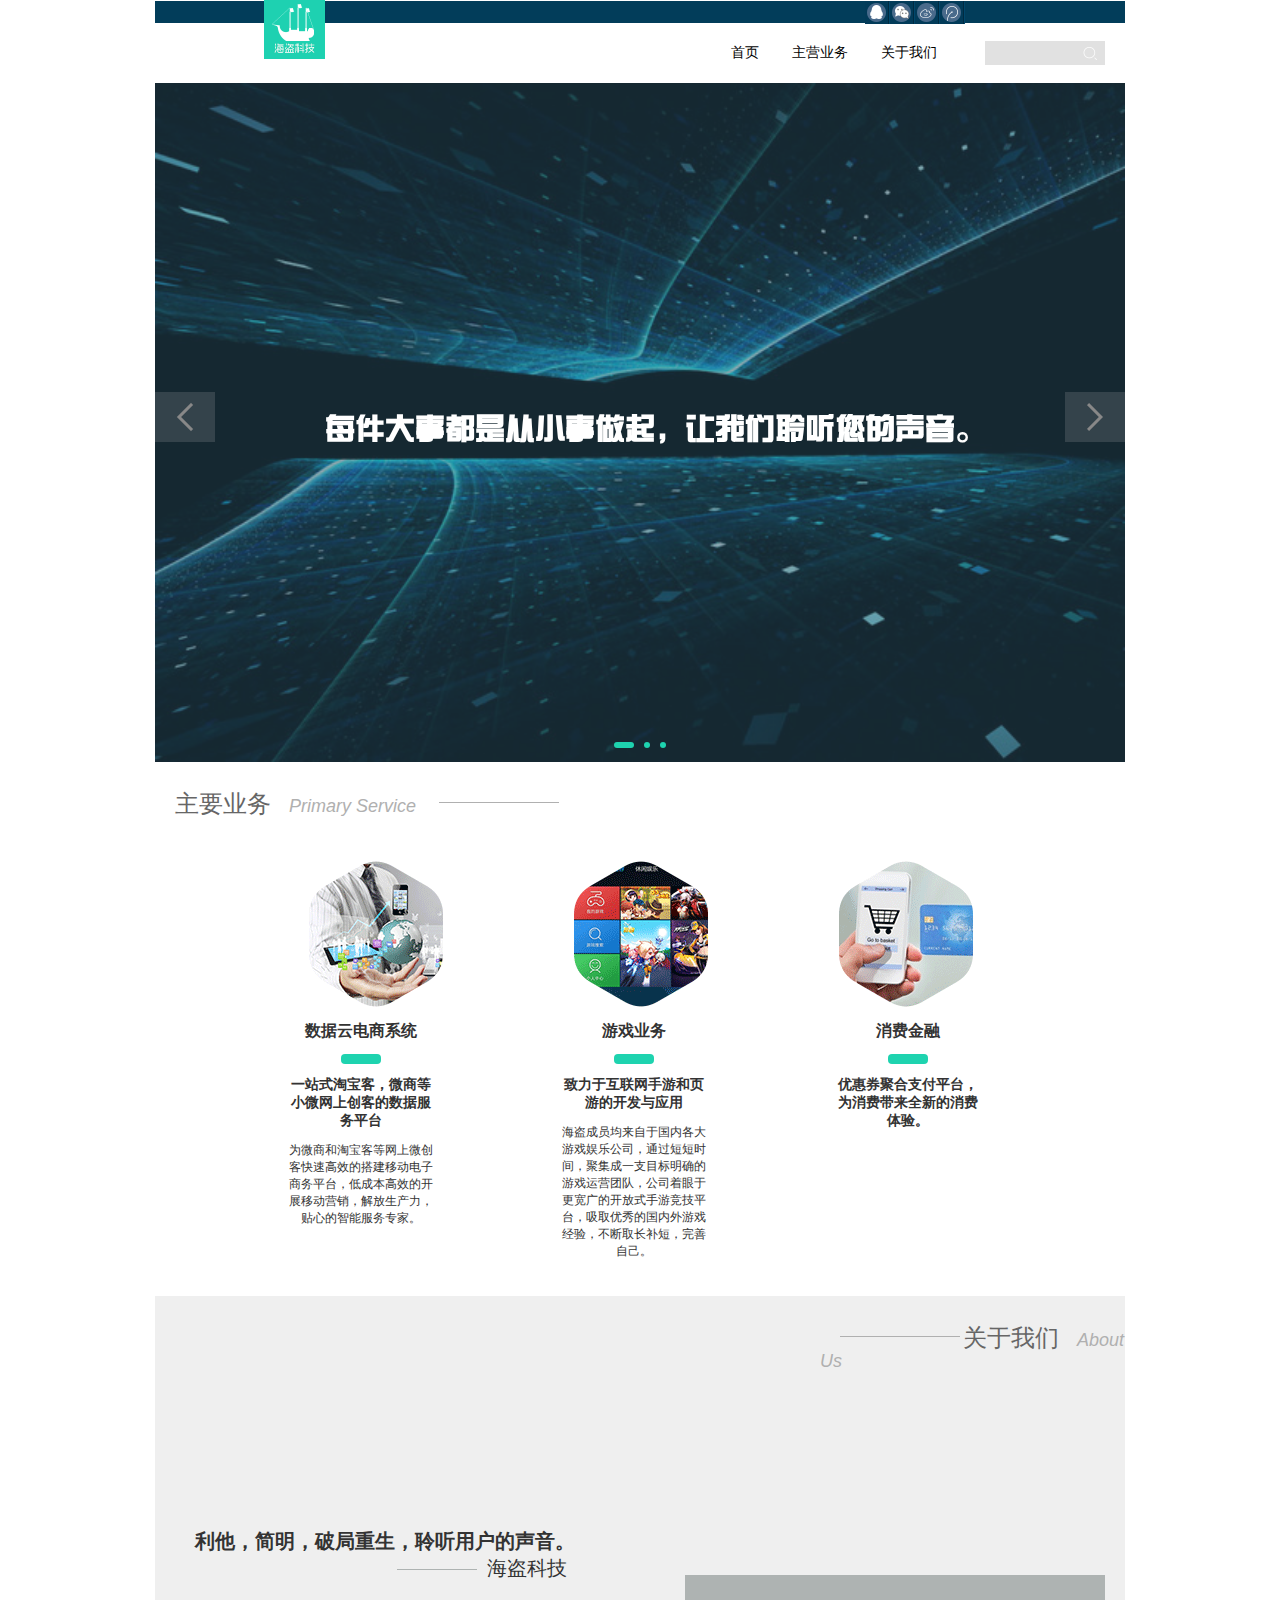
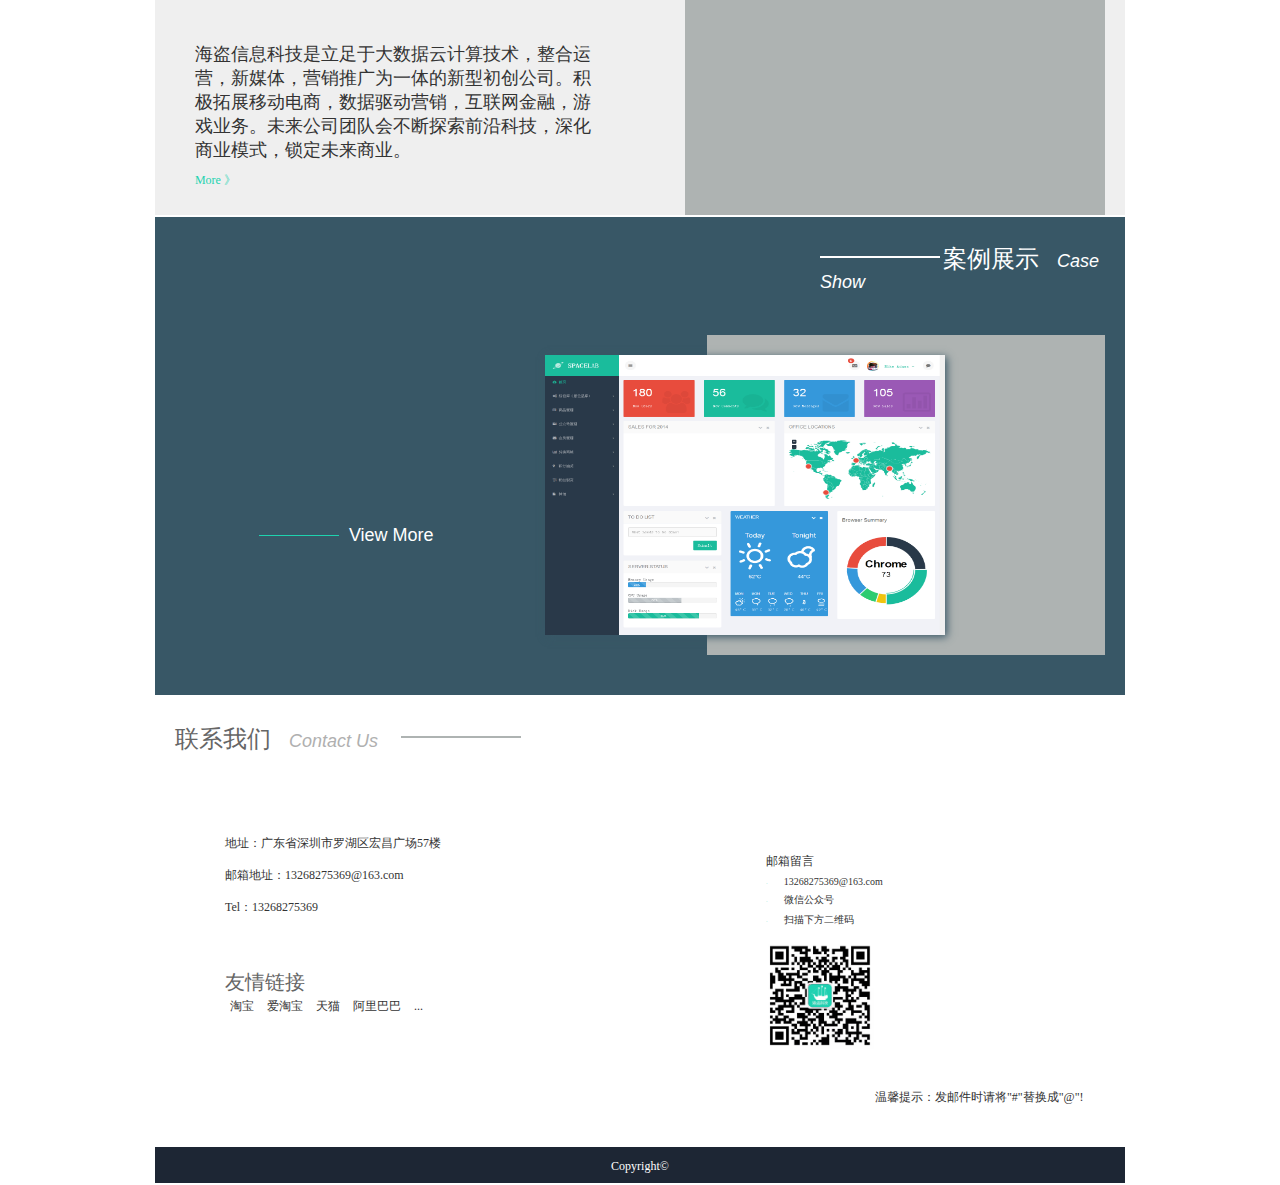
==== index.html @ 8fbb80f1 "dev" ====
<!DOCTYPE html>
<html>
	<head>
		<meta charset="UTF-8">
		<title>海盗科技</title>
		<meta http-equiv="Pragma" content="no-cache" />
		<meta http-equiv="Cache-Control" content="no-cache">
        <meta http-equiv="Expires" content="0">
		<meta name="Description" content=""/>
		<meta name="Keywords" content=""/>
		<meta name="viewport" content="width=device-width,initial-scale=1,minimum-scale=1,maximum-scale=1,user-scalable=no" />
		<meta http-equiv="X-UA-Compatible" content="IE=Edge,chrome=1">
	    <link rel="stylesheet" type="text/css" href="css/global.css"/>
	    <link rel="stylesheet" type="text/css" href="css/swiper-3.3.1.min.css"/>
	    <link rel="stylesheet" type="text/css" href="css/style.css"/>
	    <link rel="shortcut icon" type="text/css" href="img/images/LOGo.png"/>
	</head>
	<body>
	<!--头部设置开始(header start)-->
		<header class="header">
			<a href="index.html"><div class="logo"></div></a>
			<ul class="popularize">
				<li class="qq">
					<div class="erWeiMa"></div>
				</li>
				<li class="weiXin">
					<div class="erWeiMa"></div>
				</li>
				<li class="weiBo">
					<div class="erWeiMa"></div>
				</li>
				<li class="tenXunWeiBo">
					<div class="erWeiMa"></div>
				</li>
			</ul>
		</header>
	<!--头部设置结束(header end)-->
	<!--导航条开始(nav start)-->
		<nav class="nav">
			<p class="nav_p">
				<a href="javascript:">首页</a>
				<a href="showBusiness.html">主营业务</a>
				<a href="javascript:">关于我们 </a>
			</p>
			<span class="search">
					<input type="text" id="baidu"/>
					<button id="search_btn"></button>
			</span>
		</nav>
	<!--导航条结束(nav end)-->
	<!--分割线开始(topLine start)-->
		<div class="topLine"></div>
	<!--分割线结束(topLine end)-->
	<!--广告轮播部分开始(banner start)-->
		<div class="banner">
    <!-- 引用swiper插件实现轮播图-->
		<div class="swiper-container">
	        <div class="swiper-wrapper">
		        <div class="swiper-slide"><a href="index1.html"><img src="img/images/slider1.jpg"/></a></div>
		        <div class="swiper-slide"><a href="index1.html"><img src="img/images/slider2.jpg"/></a></div>
		        <div class="swiper-slide"><a href="index1.html"><img src="img/images/slider3.jpg"/></a></div>
		    </div>
		    <!-- 如果需要分页器 -->
		    <div class="swiper-pagination"></div>
		    <!-- 如果需要导航按钮 -->
		    <div class="swiper-button-prev"></div>
		    <div class="swiper-button-next"></div>
		    <div class="zheGaiCen"></div>
		<div class="zheGaiCen-1">
		    <div class="swiper-container">
		    <div class="swiper-wrapper">
		        <div class="swiper-slide"><h1 class="slogan">每件大事都是从小事做起，让我们聆听您的声音。</h1></div>
		        <div class="swiper-slide"></div>
		        <div class="swiper-slide"></div>
		   </div>
		   </div>
		 </div>
		</div>
		</div>
	<!--广告轮播部分结束(banner end)-->
	<!--主要业务开始(primaryService start)-->
		<div class="primaryService">
			<div class="title">
				<span class="title-han">主要业务</span>
				<span class="title-eng">Primary Service</span>
				<span class="title-line"></span>
			</div>
		<div class="serviceImg">
			<a href="#"></a>
			<a href="#"></a>
			<a href="#"></a>
		</div>
		<div class="service clear">
			<ul class="serviceList">
				<li class="service-h1">数据云电商系统</li>
				<li class="service-kuai"></li>
				<li class="service-title">一站式淘宝客，微商等小微网上创客的数据服务平台</li>
				<li class="service-content">为微商和淘宝客等网上微创客快速高效的搭建移动电子商务平台，低成本高效的开展移动营销，解放生产力，贴心的智能服务专家。</li>
			</ul>
			<ul class="serviceList">
				<li class="service-h1">游戏业务</li>
				<li class="service-kuai"></li>
				<li class="service-title">致力于互联网手游和页游的开发与应用</li>
				<li class="service-content">海盗成员均来自于国内各大游戏娱乐公司，通过短短时间，聚集成一支目标明确的游戏运营团队，公司着眼于更宽广的开放式手游竞技平台，吸取优秀的国内外游戏经验，不断取长补短，完善自己。</li>
			</ul>
			<ul class="serviceList">
				<li class="service-h1">消费金融</li>
				<li class="service-kuai"></li>
				<li class="service-title">优惠券聚合支付平台，为消费带来全新的消费体验。</li>
				<li class="service-content"></li>
			</ul>
		</div>
		</div>
	<!--主要业务结束(primaryService end)-->
	<!--关于我们开始(aboutUs start)-->
		<div class="aboutUs">
			<div class="title-2">
				<span class="title-line"></span>
				<span class="title-han">关于我们</span>
				<span class="title-eng">About Us</span>
			</div>
			<div class="article">
			<h2 class="h2-title">
				利他，简明，破局重生，聆听用户的声音。<br/>
				<span class="span-line"></span><span class="span-name">海盗科技</span>
			</h2>
			<P class="article-Content">海盗信息科技是立足于大数据云计算技术，整合运营，新媒体，营销推广为一体的新型初创公司。积极拓展移动电商，数据驱动营销，互联网金融，游戏业务。未来公司团队会不断探索前沿科技，深化商业模式，锁定未来商业。</P>
			<label><input class="more" type="checkbox">More 》</label>
		    </div>
		    <div class="we"></div>
		</div>
	<!--关于业务结束(aboutUs end)-->
	<!--案例展示开始(caseShow start)-->
		<div class="caseShow">
			<div class="title-2">
				<span class="title-line"></span>
				<span class="title-han">案例展示</span>
				<span class="title-eng">Case Show</span>
			</div>
			<div class="viewMore">
				<span class="span-line"></span><span class="span-name">View More</span>
			</div>
			<div class="caseSwiper">
				<div class="caseSlider"></div>
			</div>
		</div>
	<!--案例展示结束(caseShow end)-->
	<!--关注我们开始(contactUs start)-->
		<div class="contactUs">
			<div class="title">
				<span class="title-han">联系我们</span>
				<span class="title-eng">Contact Us</span>
				<span class="title-line"></span>
			</div>
			<div class="weInformation">
				<p>地址：广东省深圳市罗湖区宏昌广场57楼</p>
				<p>邮箱地址：13268275369@163.com</p>
				<p>Tel：13268275369</p>
			</div>
	<div class="friendUrl">
	   <p>友情链接</p>
       <a href="https://www.taobao.com"><span>淘宝</span></a>
       <a href="http://ai.taobao.com"><span>爱淘宝</span></a>
       <a href="https://www.tmall.com/"><span>天猫</span></a>
       <a href="https://www.1688.com"><span>阿里巴巴</span></a>
       <span>...</span>   
    </div>
			<div class="email">
				<ul>邮箱留言
					<li><span>·</span>13268275369@163.com</li>
					<li><span>·</span>微信公众号</li>
					<li><span>·</span>扫描下方二维码</li>
				</ul>
				<div class="erWeiMa"></div>
			</div>
			<p class="tiShi">
				温馨提示：发邮件时请将"#"替换成"@"!
			</p>
		</div>
	<!--关注我们结束(contactUs end)-->
	<!--尾部开始(footer start)-->
		<footer class="footer">Copyright&copy;</footer>
	<!--尾部结束(footer end)-->
	</body>
<script type="text/javascript" src="js/jquery-3.0.0.min.js"></script>
<script type="text/javascript" src="js/swiper-3.3.1.min.js"></script>
<script type="text/javascript" src="js/index.min.js"></script>
</html>
---- css/global.css ----
﻿@charset "utf-8";
/*css重置*/
body {color:#333; background:#FFF; font-family: Verdana, Arial, sans-serif; font-size: 12px; }
body, ul, ol, li, p, h1, h2, h3, h4, h5, h6, form, fieldset, table, td, img, div, tr {margin:0 auto; padding:0;}
input, select {font-size:12px; vertical-align:middle;}
textarea, input {word-wrap:break-word; word-break:break-all; padding:0px;}
li {list-style-type:none;}
img {border:0 none;}
a {color:#000; text-decoration:none;}
a:hover {color:#628828;}
a {outline:none; star:expression_r(this.onFocus=this.blur());}
h1 { font-size:24px; }
h2 { font-size:20px; }
h3 { font-size:18px; }
h4 { font-size:16px; }
h5 { font-size:14px; }
h6 { font-size:12px; }
.absolute { position:absolute; }
.relative { position:relative; }
.o-hidden { overflow:hidden; }
.hidden { display:none; }
.block { display:block; }
.clear:after{ clear:both; height:0px; width:100%; font-size:1px; line-height:0px; visibility:hidden; overflow:hidden; }
body{font-size: 12px;font-family: "微软雅黑";}
---- css/style.css ----
@font-face {
  font-family: "方正综艺简体";
  src:url("../fonts/方正综艺简体.ttf");
  src:url("../fonts/方正综艺简体.ttf") format("truetype");
  font-weight: normal;
  font-style: normal;
}
body{
		background:#FFFFFF;
		-webkit-font-smoothing: antialiased;
	}
div,footer,header,nav{
	box-sizing: border-box;
	-webkit-font-smoothing: antialiased;
}
/*网页主要部分宽度设置*/
.topLine,.header,.nav,.banner,.primaryService,.aboutUs,.caseShow,.contactUs,.footer{
		width:75.95%;
	  margin: 0 auto;
	  -webkit-font-smoothing: antialiased;
	  border: 1px solid #FFFFFF;
 }
/*头部部分css样式*/
	.header{
		height: 1.5rem;
		background:#023D5A;
		background-position:83% 0;
		-ms-background-position-x:83%;
	}
	.popularize{
		width:100px ;
		display: -webkit-box;      /* OLD - iOS 6-, Safari 3.1-6 */
	  display: -moz-box;         /* OLD - Firefox 19- (buggy but mostly works) */
	  display: -ms-flexbox;      /* TWEENER - IE 10 */
	  display: -webkit-flex;     /* NEW - Chrome */
	  display: flex;
	  height:1.5rem ;
	  margin-right:10rem; 
	}
	.popularize>li{
		display: inline-block;
		-webkit-box-flex: 1;      /* OLD - iOS 6-, Safari 3.1-6 */
	  -moz-box-flex: 1;         /* OLD - Firefox 19- */
	  width: 20%;               /* For old syntax, otherwise collapses. */
	  -webkit-flex: 1;          /* Chrome */
	  -ms-flex: 1;              /* IE 10 */
	  flex: 1;
	  height:1.5rem ; 
	}
	.qq{
		background:url(../img/images/share.gif) no-repeat -2px ;
	}
	.weiXin{background:url(../img/images/share.gif) no-repeat -27px ;}
	.weiBo{background:url(../img/images/share.gif) no-repeat -52px ;}
	.tenXunWeiBo{background:url(../img/images/share.gif) no-repeat -77px;}
	.popularize>li>.erWeiMa{
		position: absolute;
		top:3.5rem;
		z-index: 100;
		opacity: 0;
		width: 0rem;
		height: 0rem;
		transition: all 1s ease-in-out; 
		-moz-transition: all 1s ease-in-out;
		-ms-transition: all 1s ease-in-out;
		-webkit-transition: all 1s ease-in-out;
	}
	.popularize>li:hover>.erWeiMa{
		width: 5.75rem;
    height: 5.75rem;
    opacity: 1;
	}
	
/*logo位置*/
    .logo{
    	position: absolute;
    	left: 20.60%;
    	top: 0rem;
    	width: 3.8125rem;
    	height: 3.6875rem;
    	background:url(../img/images/logo.gif) no-repeat center #1ED3AF;
    	z-index: 10000;
    }
/*导航条设置*/
	.nav{
    	height: 3.5rem;
    	background: #ffffff;
    	position: relative;
        }
    .nav>.nav_p{
    	display: inline-block;
    	width: 15.625rem;
    	position: absolute;
    	right:14.90%;
    }
    .nav>.nav_p>a{
        font-size: 0.875rem;
        line-height: 3.5rem;
    }
    .nav>.nav_p>a:nth-of-type(2){
    	margin: 0 1.875rem;
    }
    .nav .search{
        	position: absolute;
        	right: 1.25rem;
        	bottom: 0.875rem;
        }
    #baidu{
    	width: 7.5rem;
    	height: 1.5rem;
    	background: url(../img/images/search.gif) no-repeat center;
    	text-indent: 1em;
    	border: none;
    	outline: none;
    }
    #search_btn{
    	width:1.5rem;
    	height: 1.5rem;
    	position: absolute;
    	right: 0rem;
    	bottom: 0.0rem;
    	background: url(../img/images/search.gif) no-repeat right;
    	border: none;
    	outline: none;
    }
/*导航条设置结束*/
    .topLine{
    	height: 1px;
    	background: #707070;
    }
/*banner广告开始*/
    .banner{
    	height: 42.4375rem;
    	position: relative;
    }
	/*引用轮播插件swiper*/
	.swiper-container{
		height: 42.4375rem;
	}
	.swiper-button-prev,.swiper-button-next{
		top: 20.7rem;
		width: 3.75rem;
		height: 3.125rem;
	}
	.swiper-button-prev{
		left: 0rem;
		background: url(../img/images/swiper.png) no-repeat;
		background-position:left top ;
	}
	.swiper-button-prev:hover{
		background-position:left bottom 
	}
	.swiper-button-next{
		right: 0rem;
		background: url(../img/images/swiper.png) no-repeat;
		background-position:right top ;
	}
	.swiper-button-next:hover{
		background-position:right bottom ;
	}
	.swiper-pagination-bullet{
		background:#1ED3AF;
		border-radius: 0.3125rem;
		width: 0.375rem;
		height: 0.375rem;
		opacity: 1; 
	}
	.swiper-pagination-bullet-active{
		width: 1.25rem;
		transition: all .3s ease-in-out;
		-moz-transition: all .3s ease-in-out;
		-webkit-transition: all .3s ease-in-out;
		-ms-transition:all .3s ease-in-out;
	}
	.swiper-slide{
		width: 100%;
		height:42.4375rem;
	}
	.swiper-slide>a>img{
		width: 100%;
		height: 42.4375rem;
	}
	.zheGaiCen{
		width: 100%;
		height: 42.4375rem;
		background: #2a4f62;
		position: absolute;
		top: 0rem;
		z-index:1;
		opacity: 0.5;
	}
	.zheGaiCen-1{
		width: 100%;
		height: 0rem;
		background: #2a4f62;
		position: absolute;
		top: 1px;
		z-index:2;
		
	}
/*swiper插件轮播结束*/
 .slogan{
    	font-family: "方正综艺简体";
    	font-size: 1.875rem;
    	position: absolute;
    	color: #FFFFFF;
    	top:20.5rem;
    	left: 17.5%;
    	width: 44.25rem;
    	z-index: 10;
    }
/*主要业务开始(primaryService start)*/
    .primaryService{
    	height: 33.375rem;
    	background: #FFFFFF;
    }
    .title{
    	margin: 1.875rem 0 0 1.25rem;
    	height:1.5rem ;
    }
    .title-2{
        margin: 1.875rem 0 0 41.5625rem;
    	height:1.5rem ;
    }
    .title-han{
    	font-size: 1.5rem;
    	color: #666666;
    	line-height: 1.5rem;
    }
    .title-eng{
    	font-size: 1.125rem;
    	font-family: "Arial";
    	font-style: italic;
    	color: #b0b0b0;
    	margin: 0 1.25rem 0 0.9375rem;
    }
    .title-line{
    	display: inline-block;
    	height: 1px;
    	width: 120px;
    	background: #B0B0B0;
    	margin: 0 0 0.55rem 0;
    }
    .serviceImg{
    	margin: 2.8125rem auto 0 auto;
    	width: 41.8125rem;
    	height: 9.25rem;
    	background:url(../img/images/primaryService.png) no-repeat center ;
    	display: flex;
    }
    .serviceImg>a{
    	flex: 1;
    }
    .service{
    	width: 73.24%;
    	margin: 0 auto;
    }
    .serviceList{
    	width: 21.48%;
    	float: left;
    }
    .serviceList:nth-of-type(2),.serviceList:nth-of-type(3){
    	margin-left: 17%;
    }
    .serviceList li{
    	text-align: center;
    	font-family: "微软雅黑";
    	margin: 0.75rem auto;
    }
    .service-h1{
    	font-size:1.0rem;
    	font-weight: bolder;
    }
    .service-kuai{
        width: 2.5rem;
        height: 0.625rem;
        background:#1ED3AF;
        border-radius: 0.25rem;
    }
    .service-title{
    	font-size:0.875rem; 
    	font-weight: bolder;
    }
/*关于我们开始(aboutUs start)*/
    .aboutUs{
        height: 32.5625rem;
        position: relative;
        background: #efefef;
    }
    .aboutUs .title-2>.title-line{
    	 margin-left: 20px;
    }
    .article{
        width: 41.70%;
        margin: 11.125rem 0 0 2.5rem;
    }
    .span-line{
        display: inline-block;
        width: 5.0rem;
        height: 0.0625rem;
        background: #aeb3b2;
        margin: 0 0.625rem 0.325rem 50%;
    }
    .span-name{
        font-weight: 100; 
    }
    .more{
        display: none;
    }
    label{
        color:#1ED3AF;
    }
    .article-Content{
        font-size: 1.125rem;
        margin:3.75rem 0 0.625rem 0;
    }
    .we{
        width: 26.25rem;
        height: 15.0rem;
        position: absolute;
        bottom: 0rem;
        right: 1.25rem;
        background: #aeb3b2;
    }
/*案例展示开始(caseShow start)*/
    .caseShow{
        height: 30.0rem;
        position: relative;
        background: #385766;
    }
    .caseShow .title-2>.title-line{
    	background: #FFFFFF;
    	display: inline-block;
    	height: 2px;
    }
    .caseShow .title-2>.title-han,.caseShow .title-2>.title-eng{
    	color: #FFFFFF;
    }
    .viewMore{
        margin: 15.87rem 0 0 6.5rem;
        width: 12.5rem;
    }
    .viewMore .span-line{
        display: inline-block;
        width: 5.0rem;
        height: 0.0625rem;
        background: #1ed3af;
        margin: 0 0.625rem 0.325rem 0;
    }
    .viewMore .span-name{
        color: #ffffff;
        font-family: "Arial"; 
        font-size: 1.125rem;
    }
    .caseSwiper{
        width: 41.02%;
        height: 20rem;
        position: absolute;
        bottom: 2.5rem;
        right: 1.25rem;
        background: #AEB3B2;
    }
    .caseSlider{
    	position: absolute;
      width:25.0rem;
      height: 17.5rem;
      top:1.25rem ;
      right:10.0rem;
      background: url(../img/images/caseSlider.png) no-repeat center;
      background-size:100% 100%;
      box-shadow: 0.125rem 0.125rem 0.5rem #385766;
      -webkit-box-shadow:  0.125rem 0.125rem 0.5rem #385766;
    }
    .contactUs{
        height: 28.125rem;
        position: relative;
        background:#ffffff;
    }
    .contactUs .title>.title-line{
    	display: inline-block;
    	height: 2px;
    	background: #AEB3B2;
    }
    .weInformation{
    	width:14.125rem ;
    	height: 5.125rem;
    	font-family: "微软雅黑"，"Arial";
    	margin:5.25rem 0 0 4.375rem;
    }
    .weInformation p{
    	margin-top: 0.9375rem;
    }
    .friendUrl{
        width:14.125rem ;
        margin:3.25rem 0 0 4.375rem;
        font-family: "微软雅黑";
        color: #333;
    }
    .friendUrl>p{
       font-family: "微软雅黑";
       font-size: 1.25rem;
       font-weight:500;
       color: #666666;
    }
    .friendUrl a{
    	color: #333333;
    }
    .friendUrl a:hover{
        color: #496b8a;
    }
    .friendUrl span{
        display: inline-block;
        padding: 0.125rem 0.3125rem;
        
    }
    .friendUrl span:hover{
        cursor: pointer;
    }
    .email{
    	position: absolute;
    	width: 8.1875rem;
    	height: 9.0625rem;
    	right: 14.25rem;
    	bottom: 9.1875rem;
    }
    .email li{
    	font-size: 0.625rem;
    	margin-top: 0.375rem;
    }
    .email li span{
    	color: #1ED3AF;
    	font-size: 5px;
    	margin-right: 1rem;
    }
    .erWeiMa{
    	width: 6.75rem;
    	height: 6.75rem;
    	margin: 0.875rem 0 0 0 ;
    	background: url(../img/images/erweima.png) no-repeat center;
    	background-size: 100% 100%;
    }
    .tiShi{
    	margin:4.5rem 0 1.125rem 45.00rem;
    }
     
    .footer{
    	height:38px;
    	height: 2.375rem;
    	text-align: center;
    	line-height: 2.375rem;
    	background: #1d2634;
    	color:#FFFFFF;
    }
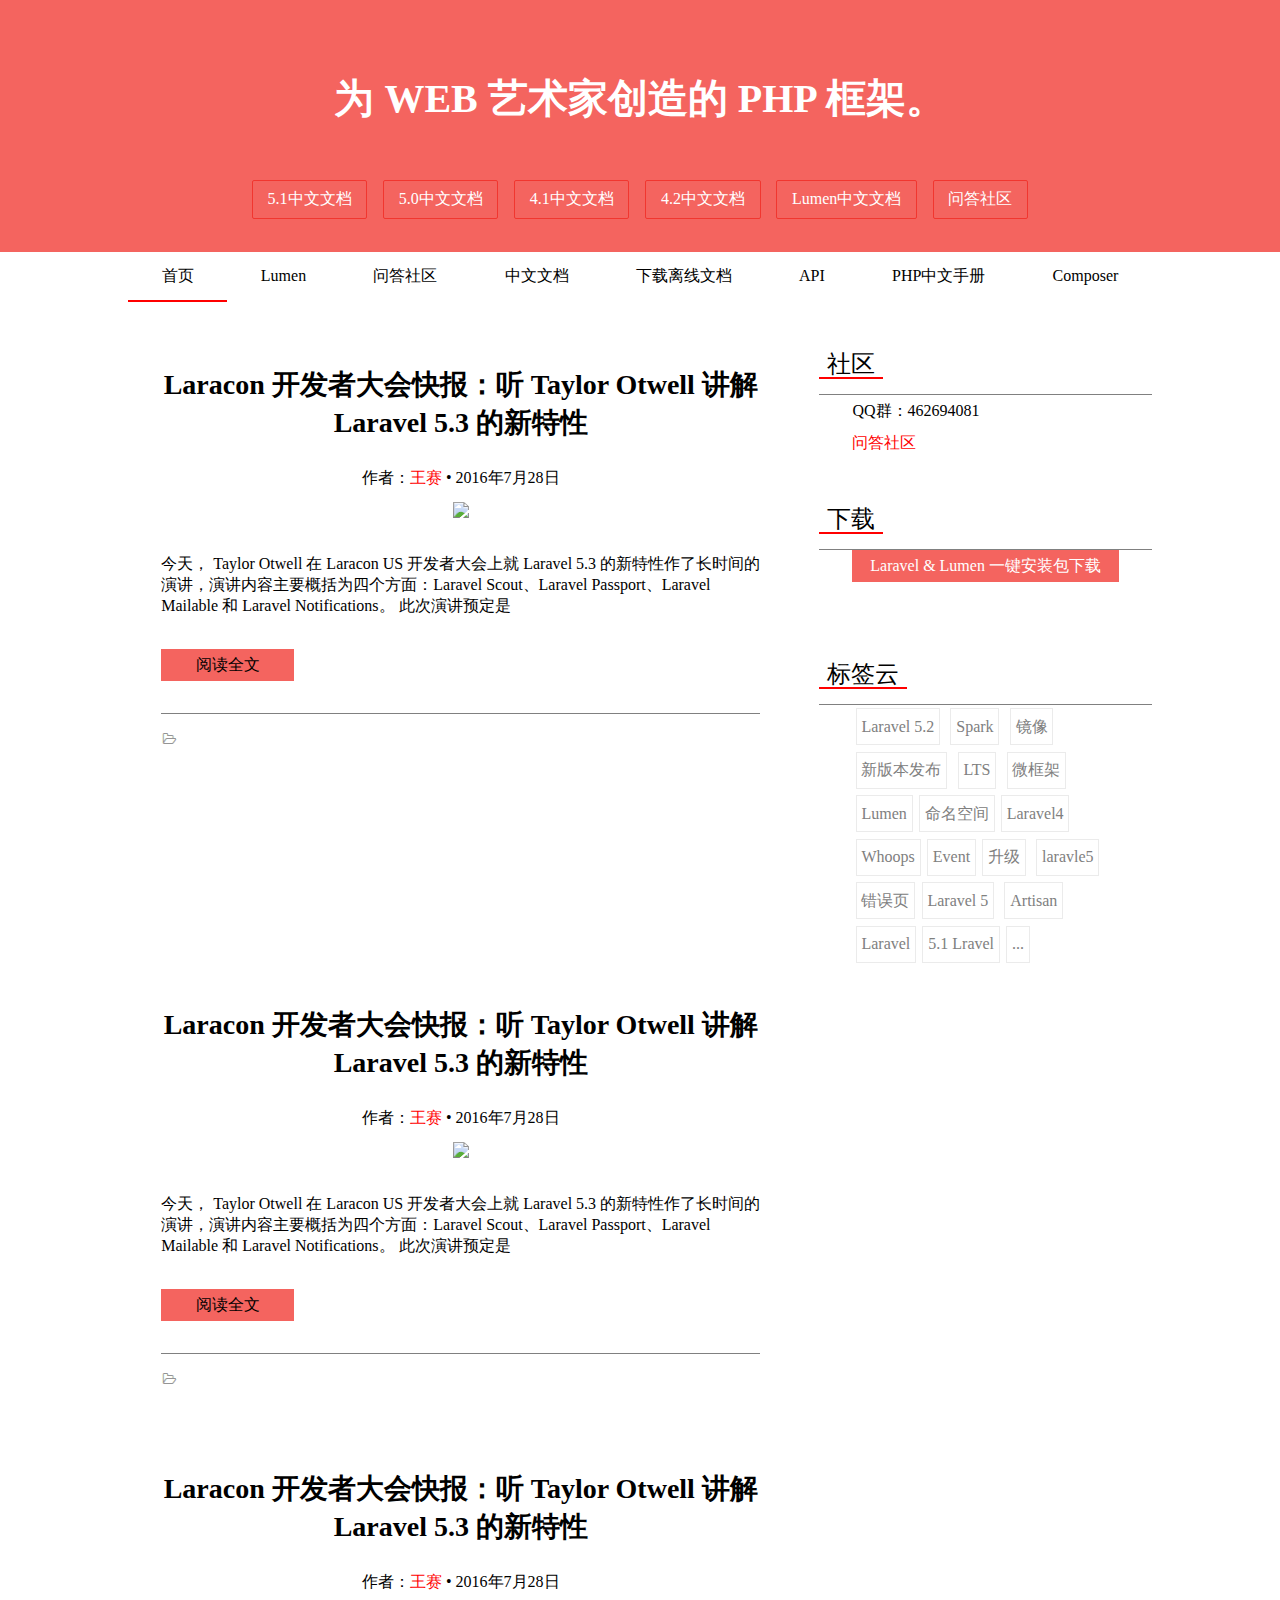
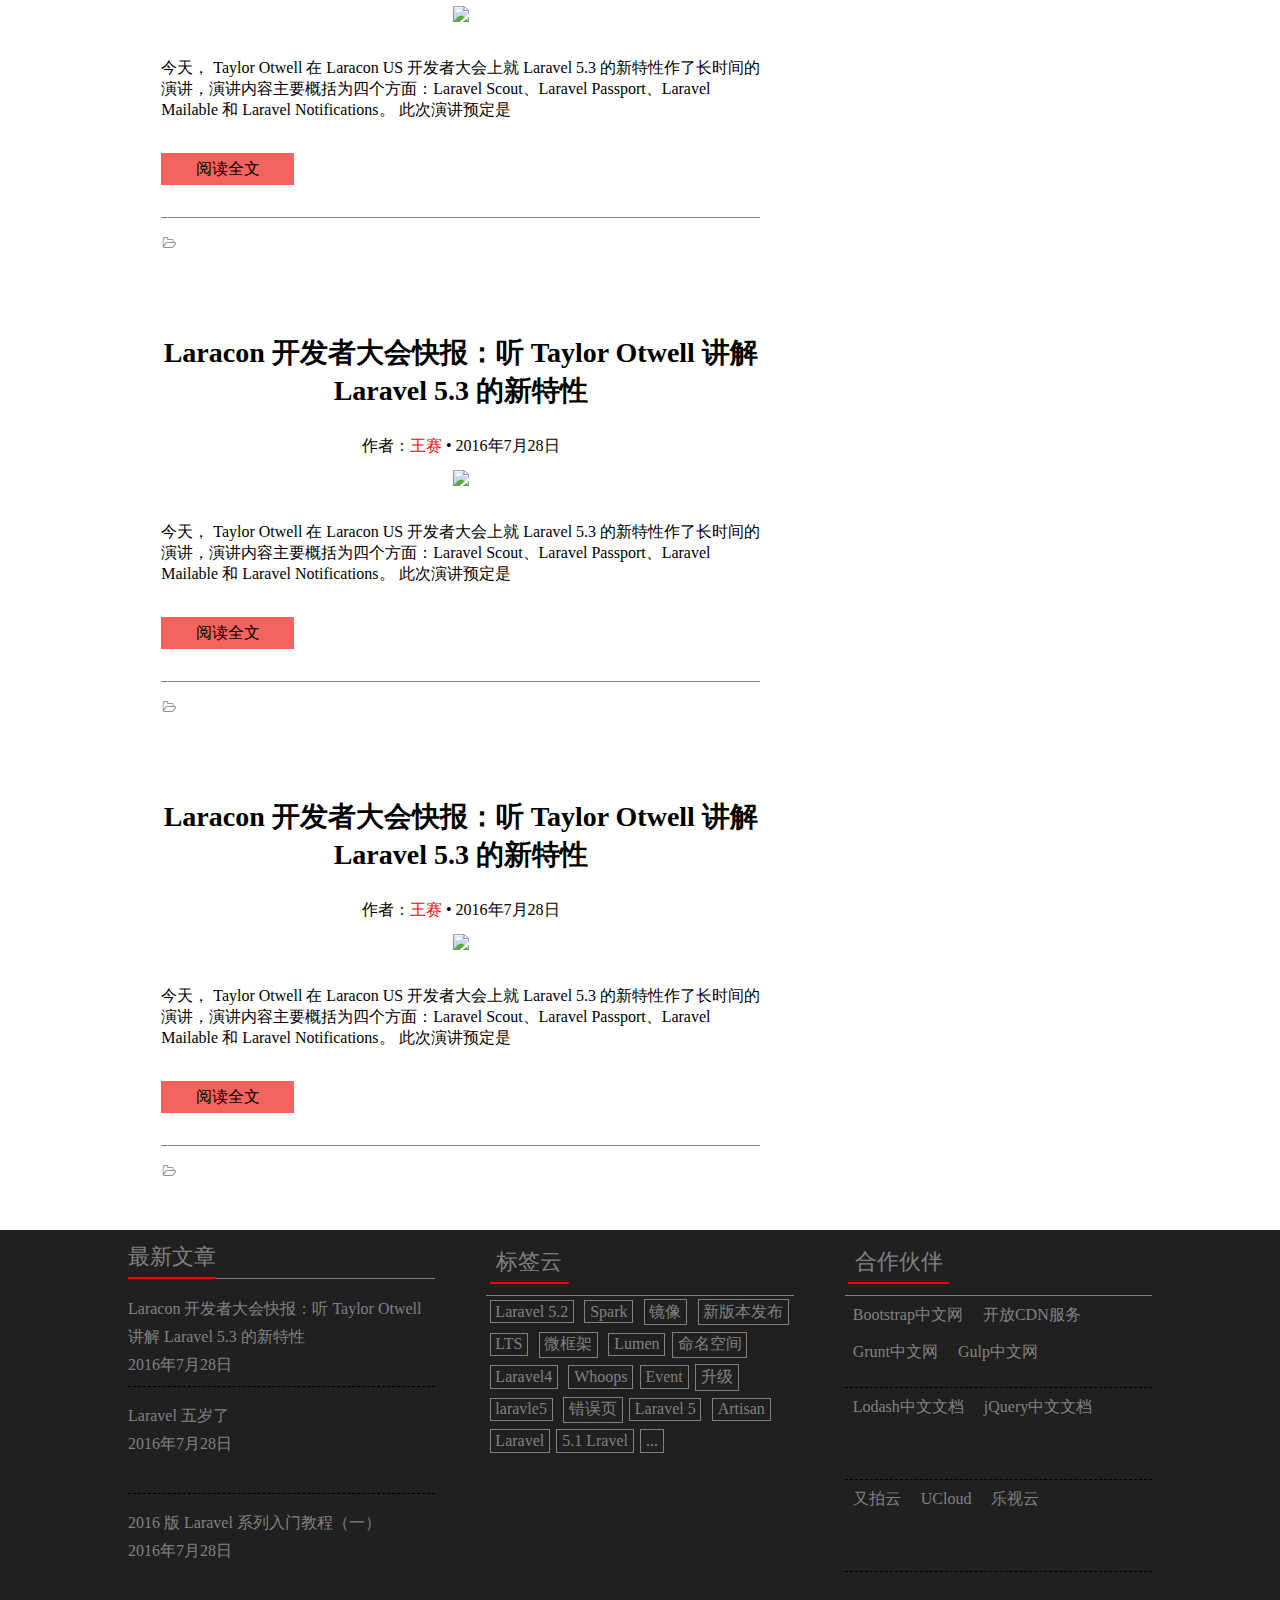
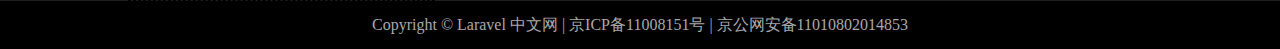
==== commit 6acd2d90: "xp" ====
--- a/index.html
+++ b/index.html
@@ -1,188 +1,185 @@
 <!DOCTYPE html>
-<html>
-	<head>
-		<meta charset="UTF-8">
-		<title>海盗科技</title>
-		<meta http-equiv="Pragma" content="no-cache" />
-		<meta http-equiv="Cache-Control" content="no-cache">
-        <meta http-equiv="Expires" content="0">
-		<meta name="Description" content=""/>
-		<meta name="Keywords" content=""/>
-		<meta name="viewport" content="width=device-width,initial-scale=1,minimum-scale=1,maximum-scale=1,user-scalable=no" />
-		<meta http-equiv="X-UA-Compatible" content="IE=Edge,chrome=1">
-	    <link rel="stylesheet" type="text/css" href="css/global.css"/>
-	    <link rel="stylesheet" type="text/css" href="css/swiper-3.3.1.min.css"/>
-	    <link rel="stylesheet" type="text/css" href="css/style.css"/>
-	    <link rel="shortcut icon" type="text/css" href="img/images/LOGo.png"/>
-	</head>
-	<body>
-	<!--头部设置开始(header start)-->
-		<header class="header">
-			<a href="index.html"><div class="logo"></div></a>
-			<ul class="popularize">
-				<li class="qq">
-					<div class="erWeiMa"></div>
-				</li>
-				<li class="weiXin">
-					<div class="erWeiMa"></div>
-				</li>
-				<li class="weiBo">
-					<div class="erWeiMa"></div>
-				</li>
-				<li class="tenXunWeiBo">
-					<div class="erWeiMa"></div>
-				</li>
-			</ul>
-		</header>
-	<!--头部设置结束(header end)-->
-	<!--导航条开始(nav start)-->
-		<nav class="nav">
-			<p class="nav_p">
-				<a href="javascript:">首页</a>
-				<a href="showBusiness.html">主营业务</a>
-				<a href="javascript:">关于我们 </a>
-			</p>
-			<span class="search">
-					<input type="text" id="baidu"/>
-					<button id="search_btn"></button>
-			</span>
-		</nav>
-	<!--导航条结束(nav end)-->
-	<!--分割线开始(topLine start)-->
-		<div class="topLine"></div>
-	<!--分割线结束(topLine end)-->
-	<!--广告轮播部分开始(banner start)-->
-		<div class="banner">
-    <!-- 引用swiper插件实现轮播图-->
-		<div class="swiper-container">
-	        <div class="swiper-wrapper">
-		        <div class="swiper-slide"><a href="index1.html"><img src="img/images/slider1.jpg"/></a></div>
-		        <div class="swiper-slide"><a href="index1.html"><img src="img/images/slider2.jpg"/></a></div>
-		        <div class="swiper-slide"><a href="index1.html"><img src="img/images/slider3.jpg"/></a></div>
-		    </div>
-		    <!-- 如果需要分页器 -->
-		    <div class="swiper-pagination"></div>
-		    <!-- 如果需要导航按钮 -->
-		    <div class="swiper-button-prev"></div>
-		    <div class="swiper-button-next"></div>
-		    <div class="zheGaiCen"></div>
-		<div class="zheGaiCen-1">
-		    <div class="swiper-container">
-		    <div class="swiper-wrapper">
-		        <div class="swiper-slide"><h1 class="slogan">每件大事都是从小事做起，让我们聆听您的声音。</h1></div>
-		        <div class="swiper-slide"></div>
-		        <div class="swiper-slide"></div>
-		   </div>
-		   </div>
-		 </div>
-		</div>
-		</div>
-	<!--广告轮播部分结束(banner end)-->
-	<!--主要业务开始(primaryService start)-->
-		<div class="primaryService">
-			<div class="title">
-				<span class="title-han">主要业务</span>
-				<span class="title-eng">Primary Service</span>
-				<span class="title-line"></span>
-			</div>
-		<div class="serviceImg">
-			<a href="#"></a>
-			<a href="#"></a>
-			<a href="#"></a>
-		</div>
-		<div class="service clear">
-			<ul class="serviceList">
-				<li class="service-h1">数据云电商系统</li>
-				<li class="service-kuai"></li>
-				<li class="service-title">一站式淘宝客，微商等小微网上创客的数据服务平台</li>
-				<li class="service-content">为微商和淘宝客等网上微创客快速高效的搭建移动电子商务平台，低成本高效的开展移动营销，解放生产力，贴心的智能服务专家。</li>
-			</ul>
-			<ul class="serviceList">
-				<li class="service-h1">游戏业务</li>
-				<li class="service-kuai"></li>
-				<li class="service-title">致力于互联网手游和页游的开发与应用</li>
-				<li class="service-content">海盗成员均来自于国内各大游戏娱乐公司，通过短短时间，聚集成一支目标明确的游戏运营团队，公司着眼于更宽广的开放式手游竞技平台，吸取优秀的国内外游戏经验，不断取长补短，完善自己。</li>
-			</ul>
-			<ul class="serviceList">
-				<li class="service-h1">消费金融</li>
-				<li class="service-kuai"></li>
-				<li class="service-title">优惠券聚合支付平台，为消费带来全新的消费体验。</li>
-				<li class="service-content"></li>
-			</ul>
-		</div>
-		</div>
-	<!--主要业务结束(primaryService end)-->
-	<!--关于我们开始(aboutUs start)-->
-		<div class="aboutUs">
-			<div class="title-2">
-				<span class="title-line"></span>
-				<span class="title-han">关于我们</span>
-				<span class="title-eng">About Us</span>
-			</div>
-			<div class="article">
-			<h2 class="h2-title">
-				利他，简明，破局重生，聆听用户的声音。<br/>
-				<span class="span-line"></span><span class="span-name">海盗科技</span>
-			</h2>
-			<P class="article-Content">海盗信息科技是立足于大数据云计算技术，整合运营，新媒体，营销推广为一体的新型初创公司。积极拓展移动电商，数据驱动营销，互联网金融，游戏业务。未来公司团队会不断探索前沿科技，深化商业模式，锁定未来商业。</P>
-			<label><input class="more" type="checkbox">More 》</label>
-		    </div>
-		    <div class="we"></div>
-		</div>
-	<!--关于业务结束(aboutUs end)-->
-	<!--案例展示开始(caseShow start)-->
-		<div class="caseShow">
-			<div class="title-2">
-				<span class="title-line"></span>
-				<span class="title-han">案例展示</span>
-				<span class="title-eng">Case Show</span>
-			</div>
-			<div class="viewMore">
-				<span class="span-line"></span><span class="span-name">View More</span>
-			</div>
-			<div class="caseSwiper">
-				<div class="caseSlider"></div>
-			</div>
-		</div>
-	<!--案例展示结束(caseShow end)-->
-	<!--关注我们开始(contactUs start)-->
-		<div class="contactUs">
-			<div class="title">
-				<span class="title-han">联系我们</span>
-				<span class="title-eng">Contact Us</span>
-				<span class="title-line"></span>
-			</div>
-			<div class="weInformation">
-				<p>地址：广东省深圳市罗湖区宏昌广场57楼</p>
-				<p>邮箱地址：13268275369@163.com</p>
-				<p>Tel：13268275369</p>
-			</div>
-	<div class="friendUrl">
-	   <p>友情链接</p>
-       <a href="https://www.taobao.com"><span>淘宝</span></a>
-       <a href="http://ai.taobao.com"><span>爱淘宝</span></a>
-       <a href="https://www.tmall.com/"><span>天猫</span></a>
-       <a href="https://www.1688.com"><span>阿里巴巴</span></a>
-       <span>...</span>   
+<html lang="en">
+<head>
+	<meta charset="UTF-8">
+	<title>Laravel-简洁、优雅的PHP开发框架</title>
+	<link rel="stylesheet" type="text/css" href="Laravel_css/h.css">
+	<link rel="stylesheet" type="text/css" href="Laravel_css/n.css">
+	<link rel="stylesheet" type="text/css" href="Laravel_css/m.css">
+	<link rel="stylesheet" type="text/css" href="Laravel_css/f.css">
+
+    <script type="text/javascript" src = "Laravel_js/jquery-2.2.3.js"></script>
+    <script type="text/javascript" src = "Laravel_js/nav.js"></script>
+	<style type="text/css">
+    *{
+    	margin: 0;padding: 0;box-sizing:border-box;font-size: 16px;
+    	font-family: "微软雅黑";
+    }
+    ul{
+    	list-style: none;
+    }
+    a{
+    	text-decoration: none;
+    	color: black;
+    }
+	</style>
+</head>
+<body style="width:100%">
+<!-- 头部 -->
+    <header class = "header">
+        <!-- p标签通栏居中 -->
+    	<h1 class="h_h1">为 WEB 艺术家创造的 PHP 框架。</h1>
+    	<ul class="h_ul">
+    		<li>5.1中文文档</li>
+    		<li>5.0中文文档</li>
+    		<li>4.1中文文档</li>
+    		<li>4.2中文文档</li>
+    		<li>Lumen中文文档</li>
+    		<li>问答社区</li>
+    	</ul>
+    </header>
+<!-- 主导航条 -->
+    <nav class = 'nav'>
+    	<input id="btn_1" type="checkbox"/>
+    	<label class="label" for="btn_1"><h1 class="nav_h1">≡</h1></label>
+    	<ul class="nav_ul">
+    		<li>首页</li>
+    		<li>Lumen</li>
+    		<li>问答社区</li>
+    		<li>中文文档</li>
+    		<li>下载离线文档</li>
+    		<li>API</li>
+    		<li>PHP中文手册</li>
+    		<li>Composer</li>
+    	</ul>
+    </nav>
+<!-- 主题内容部分 -->
+	<div class = "main">
+		<div class="main_1">
+              <div class="main_1_1">
+              	  <h1 class="main_1_1_h1"><a href="#3">Laracon 开发者大会快报：听 Taylor Otwell 讲解<br/> Laravel 5.3 的新特性</a></h1>
+                  <p class="main_1_1_p1"> 作者：<span id = "oSpan_1">王赛</span> • 2016年7月28日 </p>
+                  <img src="http://image.golaravel.com/5/1a/d0b8c085dec30605e2c3e9e773d00.png"/>
+                  <div  class="main_1_1_p2"><p>今天， Taylor Otwell 在 Laracon US 开发者大会上就 Laravel 5.3 的新特性作了长时间的演讲，演讲内容主要概括为四个方面：Laravel Scout、Laravel Passport、Laravel Mailable 和 Laravel Notifications。 此次演讲预定是</p></div>
+                  <div class="quanwen"><a href="#2">阅读全文</a></div> 
+                  <div class="foot">
+                      <img src="img/tu_1.png" width="2" height="10" />
+                  </div>
+              </div>
+              <div class="main_1_2">
+                  <div class="main_1_2_1">
+                  <dl>
+                      <dt><span>社区</span></dt>
+                      <dd>QQ群：462694081</dd>
+                      <dd><a href="#12">问答社区</a></dd>
+                  </dl>
+                      
+                  </div>
+                  <div class="main_1_2_2">
+                  <dl>
+                      <dt><span>下载</span></dt>
+                      <dd><div>Laravel & Lumen 一键安装包下载</div></dd>
+                  </dl>
+                  </div>
+                  <div class="main_1_2_3">
+                   <dl>
+                      <dt><span>标签云</span></dt>
+                      <dd>
+                           <span>Laravel 5.2</span> <span>Spark</span> <span>镜像</span> <span>新版本发布</span> <span>LTS</span> <span>微框架</span> <span>Lumen</span><span> 命名空间</span><span> Laravel4</span> <span>Whoops</span><span> Event</span><span> 升级</span> <span>laravle5</span> <span>错误页</span><span> Laravel 5</span> <span>Artisan </span><span>Laravel</span><span> 5.1 Lravel </span><span>...</span> 
+                      </dd>
+                  </dl>
+                  </div>
+              </div>   
+        </div>
+
+        <div class="main_1">
+              <div class="main_1_1">
+                  <h1 class="main_1_1_h1"><a href="#3">Laracon 开发者大会快报：听 Taylor Otwell 讲解<br/> Laravel 5.3 的新特性</a></h1>
+                  <p class="main_1_1_p1"> 作者：<span id = "oSpan_1">王赛</span> • 2016年7月28日 </p>
+                  <img src="http://image.golaravel.com/5/1a/d0b8c085dec30605e2c3e9e773d00.png"/>
+                  <div  class="main_1_1_p2"><p>今天， Taylor Otwell 在 Laracon US 开发者大会上就 Laravel 5.3 的新特性作了长时间的演讲，演讲内容主要概括为四个方面：Laravel Scout、Laravel Passport、Laravel Mailable 和 Laravel Notifications。 此次演讲预定是</p></div>
+                  <div class="quanwen"><a href="#2">阅读全文</a></div> 
+                  <div class="foot">
+                      <img src="img/tu_1.png" width="2" height="10" />
+                  </div>
+              </div>
+        
+
+
+	</div>
+    <div class="main_1">
+              <div class="main_1_1">
+                  <h1 class="main_1_1_h1"><a href="#3">Laracon 开发者大会快报：听 Taylor Otwell 讲解<br/> Laravel 5.3 的新特性</a></h1>
+                  <p class="main_1_1_p1"> 作者：<span id = "oSpan_1">王赛</span> • 2016年7月28日 </p>
+                  <img src="http://image.golaravel.com/e/09/f05fc8d95497bad948ac46eb68d9d.jpg"/>
+                  <div  class="main_1_1_p2"><p>今天， Taylor Otwell 在 Laracon US 开发者大会上就 Laravel 5.3 的新特性作了长时间的演讲，演讲内容主要概括为四个方面：Laravel Scout、Laravel Passport、Laravel Mailable 和 Laravel Notifications。 此次演讲预定是</p></div>
+                  <div class="quanwen"><a href="#2">阅读全文</a></div> 
+                  <div class="foot">
+                      <img src="img/tu_1.png" width="2" height="10" />
+                  </div>
+     </div>
+     </div>
+     <div class="main_1">
+              <div class="main_1_1">
+                  <h1 class="main_1_1_h1"><a href="#3">Laracon 开发者大会快报：听 Taylor Otwell 讲解<br/> Laravel 5.3 的新特性</a></h1>
+                  <p class="main_1_1_p1"> 作者：<span id = "oSpan_1">王赛</span> • 2016年7月28日 </p>
+                  <img src="http://image.golaravel.com/d/51/11130f096dbec743756b69cbb22f9.jpg"/>
+                  <div  class="main_1_1_p2"><p>今天， Taylor Otwell 在 Laracon US 开发者大会上就 Laravel 5.3 的新特性作了长时间的演讲，演讲内容主要概括为四个方面：Laravel Scout、Laravel Passport、Laravel Mailable 和 Laravel Notifications。 此次演讲预定是</p></div>
+                  <div class="quanwen"><a href="#2">阅读全文</a></div> 
+                  <div class="foot">
+                      <img src="img/tu_1.png" width="2" height="10" />
+                  </div>
+     </div>
+     </div>
+     <div class="main_1">
+              <div class="main_1_1">
+                  <h1 class="main_1_1_h1"><a href="#3">Laracon 开发者大会快报：听 Taylor Otwell 讲解<br/> Laravel 5.3 的新特性</a></h1>
+                  <p class="main_1_1_p1"> 作者：<span id = "oSpan_1">王赛</span> • 2016年7月28日 </p>
+                  <img src="http://image.golaravel.com/d/51/11130f096dbec743756b69cbb22f9.jpg"/>
+                  <div  class="main_1_1_p2"><p>今天， Taylor Otwell 在 Laracon US 开发者大会上就 Laravel 5.3 的新特性作了长时间的演讲，演讲内容主要概括为四个方面：Laravel Scout、Laravel Passport、Laravel Mailable 和 Laravel Notifications。 此次演讲预定是</p></div>
+                  <div class="quanwen"><a href="#2">阅读全文</a></div> 
+                  <div class="foot">
+                      <img src="img/tu_1.png" width="2" height="10" />
+                  </div>
+     </div>
+     </div>
+<!-- 尾部 -->
+	<footer class = "footer">
+        <div class="footer_1">
+        <div class="left">
+        <p><span>最新文章</span></p>
+            <ul>
+                <li>Laracon 开发者大会快报：听 Taylor Otwell
+                 讲解 Laravel 5.3 的新特性<br/>
+                 <span>2016年7月28日</span>
+                 </li>
+                 <li>
+                 Laravel 五岁了<br/>
+                 <span>2016年7月28日</span>
+                 </li>
+                 <li>
+                2016 版 Laravel 系列入门教程（一）<br/>
+                 <span>2016年7月28日</span>
+                 </li>
+            </ul>
+        </div> 
+        <div class="center">
+        <p><span>标签云</span></p> 
+        <div><span>Laravel 5.2</span> <span>Spark</span> <span>镜像</span> <span>新版本发布</span> <span>LTS</span> <span>微框架</span> <span>Lumen</span><span> 命名空间</span><span> Laravel4</span> <span>Whoops</span><span> Event</span><span> 升级</span> <span>laravle5</span> <span>错误页</span><span> Laravel 5</span> <span>Artisan </span><span>Laravel</span><span> 5.1 Lravel </span><span>...</span></div>   
+        </div>
+        <div class="right">
+        <p><span>合作伙伴</span></p>
+        <ul>
+            <li><span>Bootstrap中文网</span> <span>开放CDN服务</span> <span>Grunt中文网</span> <span>Gulp中文网</span></li>
+            <li><span>Lodash中文文档</span> <span>jQuery中文文档</span></li>
+            <li><span>又拍云</span> <span>UCloud</span> <span>乐视云</span></li>
+        </ul>    
+        </div>
+    </div>    
+    </footer>
+    <div class="bottom">
+        <p>Copyright © Laravel 中文网 | 京ICP备11008151号 | 
+        京公网安备11010802014853</p>
     </div>
-			<div class="email">
-				<ul>邮箱留言
-					<li><span>·</span>13268275369@163.com</li>
-					<li><span>·</span>微信公众号</li>
-					<li><span>·</span>扫描下方二维码</li>
-				</ul>
-				<div class="erWeiMa"></div>
-			</div>
-			<p class="tiShi">
-				温馨提示：发邮件时请将"#"替换成"@"!
-			</p>
-		</div>
-	<!--关注我们结束(contactUs end)-->
-	<!--尾部开始(footer start)-->
-		<footer class="footer">Copyright&copy;</footer>
-	<!--尾部结束(footer end)-->
-	</body>
-<script type="text/javascript" src="js/jquery-3.0.0.min.js"></script>
-<script type="text/javascript" src="js/swiper-3.3.1.min.js"></script>
-<script type="text/javascript" src="js/index.min.js"></script>
-</html>
+</body>
+</html>--- a/Laravel_css/h.css
+++ b/Laravel_css/h.css
@@ -0,0 +1,44 @@
+*{margin: 0;padding: 0;}
+header{
+	width: 100%;
+	/*height: 14.75em;*/
+	border: 0.3px solid #f4645f;
+	background: #f4645f;
+	color: white
+}
+.h_h1{
+    text-align: center;
+    font-size: 2.5em;
+    margin-top: 1.75em;
+    margin-bottom: 1.35em;
+}
+.h_ul{
+	text-align: center;
+	width: 49.5em;
+	margin:0 auto;
+	margin-bottom: 2em;
+    display: flex;
+}
+.h_ul li{
+	flex:auto;
+	margin: 0 1%;
+	border:0.5px solid #f1362f;
+	padding: 0.5em 0.8em;
+	border-radius: 2px;
+}
+.h_ul li:hover{
+	transition: all 0.3s ease-in;
+	background: black;
+	cursor: pointer;
+}
+@media screen and (max-width:49.5em) {
+    .h_ul{
+    	display: flex;
+    	flex-direction: column;
+    	width: 50%;
+    }
+    .h_ul li{
+    	width: 50%;
+    	margin: 1% auto;
+    }
+}--- a/Laravel_css/n.css
+++ b/Laravel_css/n.css
@@ -0,0 +1,54 @@
+nav{
+	width: 100%;
+}
+#btn_1{
+	display: none;
+}
+.nav_h1{
+	font-size: 3em;
+   text-align: center;
+   display: none;
+}
+.nav_ul{
+    width: 80%;
+    display: flex;
+    margin:0 auto;
+    position: relative;
+}
+.nav_ul li{
+	text-align: center;
+	line-height: 3em;
+	flex:auto;
+}
+.nav_ul li:first-child{
+	border-bottom: 2px solid red;
+}
+
+@media screen and (min-width:49.5em) and (max-width:55em ){
+	.nav_ul{
+		flex-wrap: wrap;
+	}
+	.nav_ul li:last-child{
+	    width: 800%;
+	}
+}
+
+@media screen and (max-width:49.5em){
+	.nav_h1{
+		display: block;
+	}
+	.nav_h1:hover{
+		cursor: pointer;
+	}
+	.nav_ul{
+	   flex-direction: column;
+	   display: none;
+    }
+    .nav_ul li{
+    	text-align: left;
+    }
+   #btn_1:checked~.nav_ul{
+   	transition: all 0.3s ease-in;
+   	display: block;
+   }
+}
--- a/Laravel_css/m.css
+++ b/Laravel_css/m.css
@@ -0,0 +1,130 @@
+.main{
+	width: 100%;
+	height: auto;
+	margin-top: 2rem;
+}
+.main_1{
+	width: 80%;
+	margin:0 auto;
+	display: flex;
+	align-content:space-around;
+}
+.main_1_1{
+    width: 65%;
+    text-align: center;
+}
+.main_1_1_h1{
+	margin: 2em 0 1.75em 0;
+}
+.main_1_1_h1 a {
+	font-size: 1.75em;
+}
+#oSpan_1{
+	color: red;
+}
+.main_1_1_p1{
+	height: 2em;
+	line-height: 1em;
+}
+.main_1_1 img{
+	width: 90%;
+}
+.main_1_1_p2{
+    width: 90%;
+    margin: 2em auto;
+    text-align: left;
+    font-size: 1em;
+
+}
+.quanwen{
+	width: 20%;
+	height: 2rem;
+	line-height: 2rem;
+	margin:0 0 2rem 5%;
+	background: #f4645f;
+	color: white;
+}
+.foot{
+	text-align: left;
+	width: 90%;
+	margin:0 auto;
+	border-top: 0.5px solid gray;
+	margin-bottom: 3rem;
+}
+.foot img{
+	width: 1rem;
+	height: 1rem;
+	margin-top: 1rem;
+}
+.main_1_2{
+   flex:auto;
+   margin-left: 2.5%;
+   width: 30%;
+   height: 40rem;
+   display: flex;
+   flex-wrap:wrap;
+
+}
+.main_1_2 dd{
+	line-height: 2rem;
+	width: 80%;
+	margin: 0 auto;
+}
+.main_1_2_1,.main_1_2_2,.main_1_2_3{
+	width: 100%;
+}
+.main_1_2_1 dd:last-child a{
+	color: red;
+}
+.main_1_2_2 dd div{
+	text-align: center;
+	color: white;
+	background: #f4645f;
+}
+.main_1_2_2 dd div:hover{
+	cursor: pointer;
+	transition: all 0.5s ease-in-out;
+	background: black;
+}
+.main_1_2_3 dd span{
+	display: inline-block;
+	padding: 0.1em 0.3em;
+	border:0.5px solid #ebebeb;
+	margin:0.2rem;
+	color: gray;
+}
+.main_1_2_3 dd span:hover{
+	cursor: pointer;
+    background:  #f4645f;
+    color:white;
+}
+.main_1_2_1 dt>span,.main_1_2_2 dt>span,.main_1_2_3 dt>span{
+	padding: 0 0.5rem;
+	font-size: 1.5rem;
+	line-height: 3.75rem;
+	border-bottom: 2px solid red;
+}
+.main_1_2_1 dt,.main_1_2_2 dt,.main_1_2_3 dt{
+    border-bottom: 0.5px solid gray;
+    line-height: 2.75rem;
+}
+.main_1_2_2,.main_1_2_3{
+	margin-top: 5%;
+}
+.main_1_2_1{
+	height: 20%;
+}
+.main_1_2_2{
+	height: 20%;
+}
+.main_1_2_3{
+	height: 50%;
+}
+@media screen and (max-width:55em ){
+	.main_1_2{
+		display: none;
+	}
+	.main_1_1{
+		width: 100%;
+	}
+}--- a/Laravel_css/f.css
+++ b/Laravel_css/f.css
@@ -0,0 +1,103 @@
+footer{
+	width: 100%;
+	height: auto;
+    background: #202020;
+    color: gray;
+}
+.footer_1{
+   width: 80%;
+   margin:0 auto;
+   display: flex;
+   align-content:space-around;
+
+}
+.footer_1 .left{
+    width: 30%;
+}
+.footer_1 .center{
+    width: 30%;
+}
+.footer_1 .right {
+   width: 30%;
+}
+.left p span,.center p span,.right p span{
+     font-size: 1.4rem;
+     padding-bottom: 0.5rem;
+     border-bottom: 2px solid red;
+}
+.left p,.center p,.right p{
+	margin-top: 1rem;
+	line-height: 1.4rem;
+	padding-bottom: 0.5rem;
+	border-bottom: 1px solid gray;
+}
+.center,.right{
+	margin-left:5%;
+}
+.left ul li{
+	margin-top: 5%;
+}
+.left ul li,.right ul li{
+    line-height: 1.75rem;
+    height: 5.75rem;
+    border-bottom: 1px dashed black;
+}
+.left ul li:hover{
+	transition: all border-left-color 0.5s ease-in;
+	color: #f4645f;
+}
+.center span{
+	display: inline-block;
+	padding: 0.1em 0.3em;
+	border:0.5px solid gray;
+	margin:0.2rem;
+	color: gray;
+}
+.center p span:first-child{
+	border: none;
+	font-size: 1.4rem;
+     padding-bottom: 0.5rem;
+     border-bottom: 2px solid red;
+}
+.center span:hover{
+	cursor: pointer;
+	transition: all border-left-color 0.5s ease-in;
+    background:  #f4645f;
+    color:white;
+}
+.right span{
+	display: inline-block;
+	padding: 0.1em 0.3em;
+	margin:0.2rem;
+	color: gray;
+}
+.right span:hover{
+	cursor: pointer;
+	transition: all border-left-color 0.5s ease-in;
+    background:  #f4645f;
+    color:white;
+}
+.bottom{
+	line-height: 3rem;
+	text-align: center;
+	background: black;
+	color: darkgray;
+}
+@media screen  and (max-width: 55em) {
+	.footer_1{
+		display: flex;
+		flex-wrap: wrap;
+	}
+.footer_1 .left{
+	margin-left:0%;
+    width: 100%;
+}
+.footer_1 .center{
+	margin-left:0%;
+    width: 100%;
+}
+.footer_1 .right {
+	margin-left:0%;
+    width: 100%;
+}
+}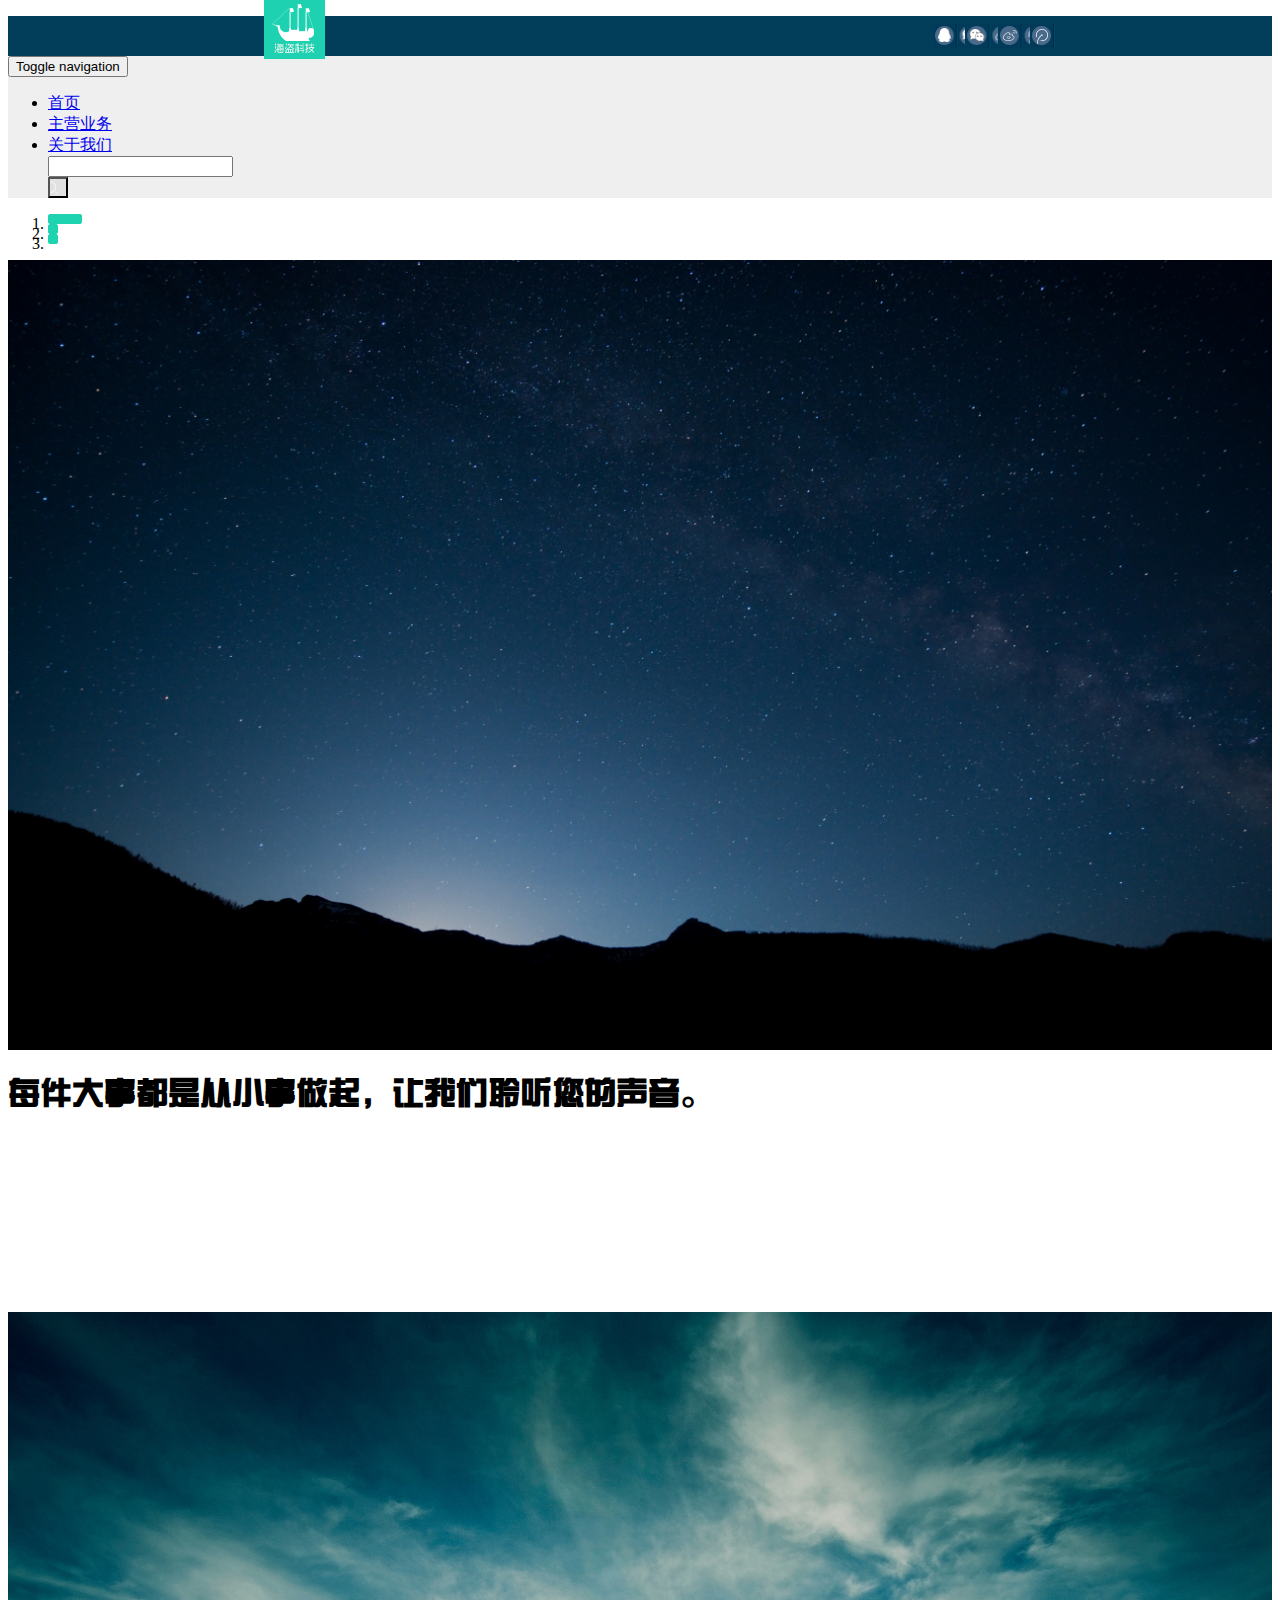
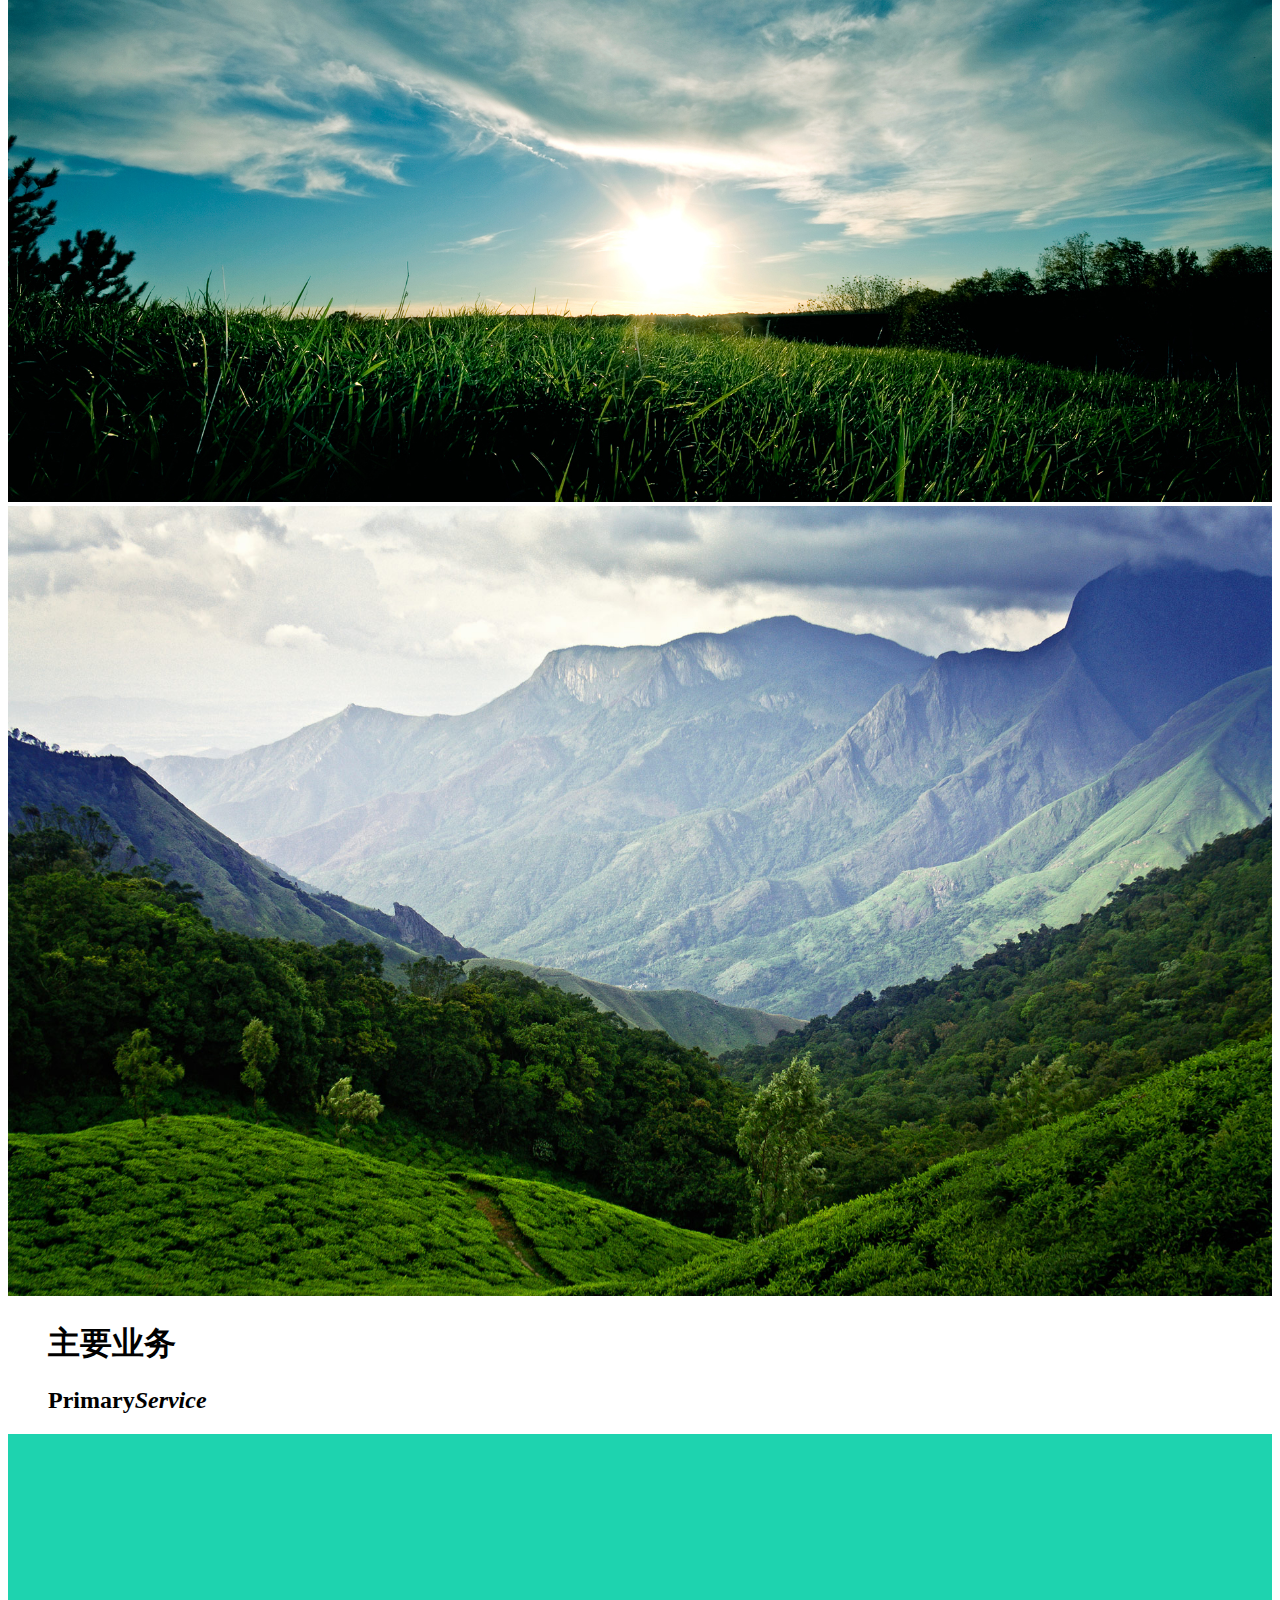
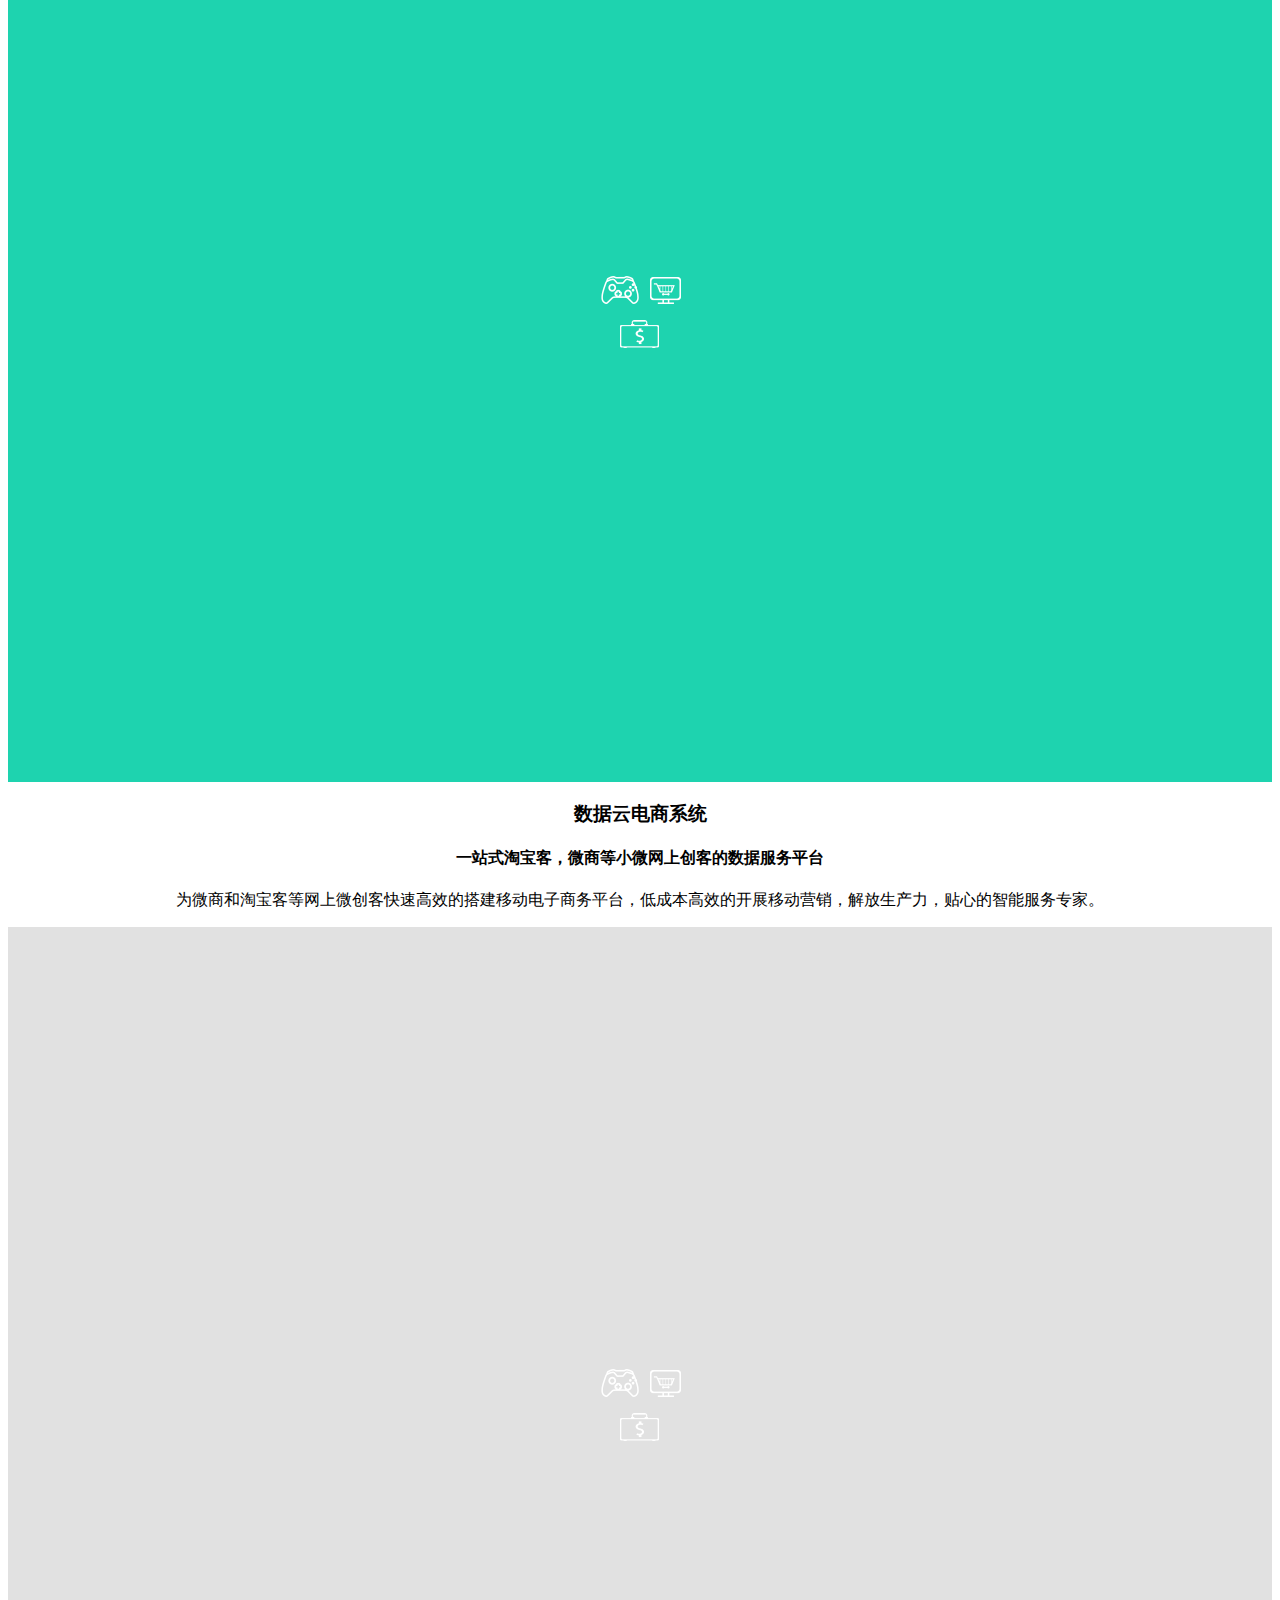
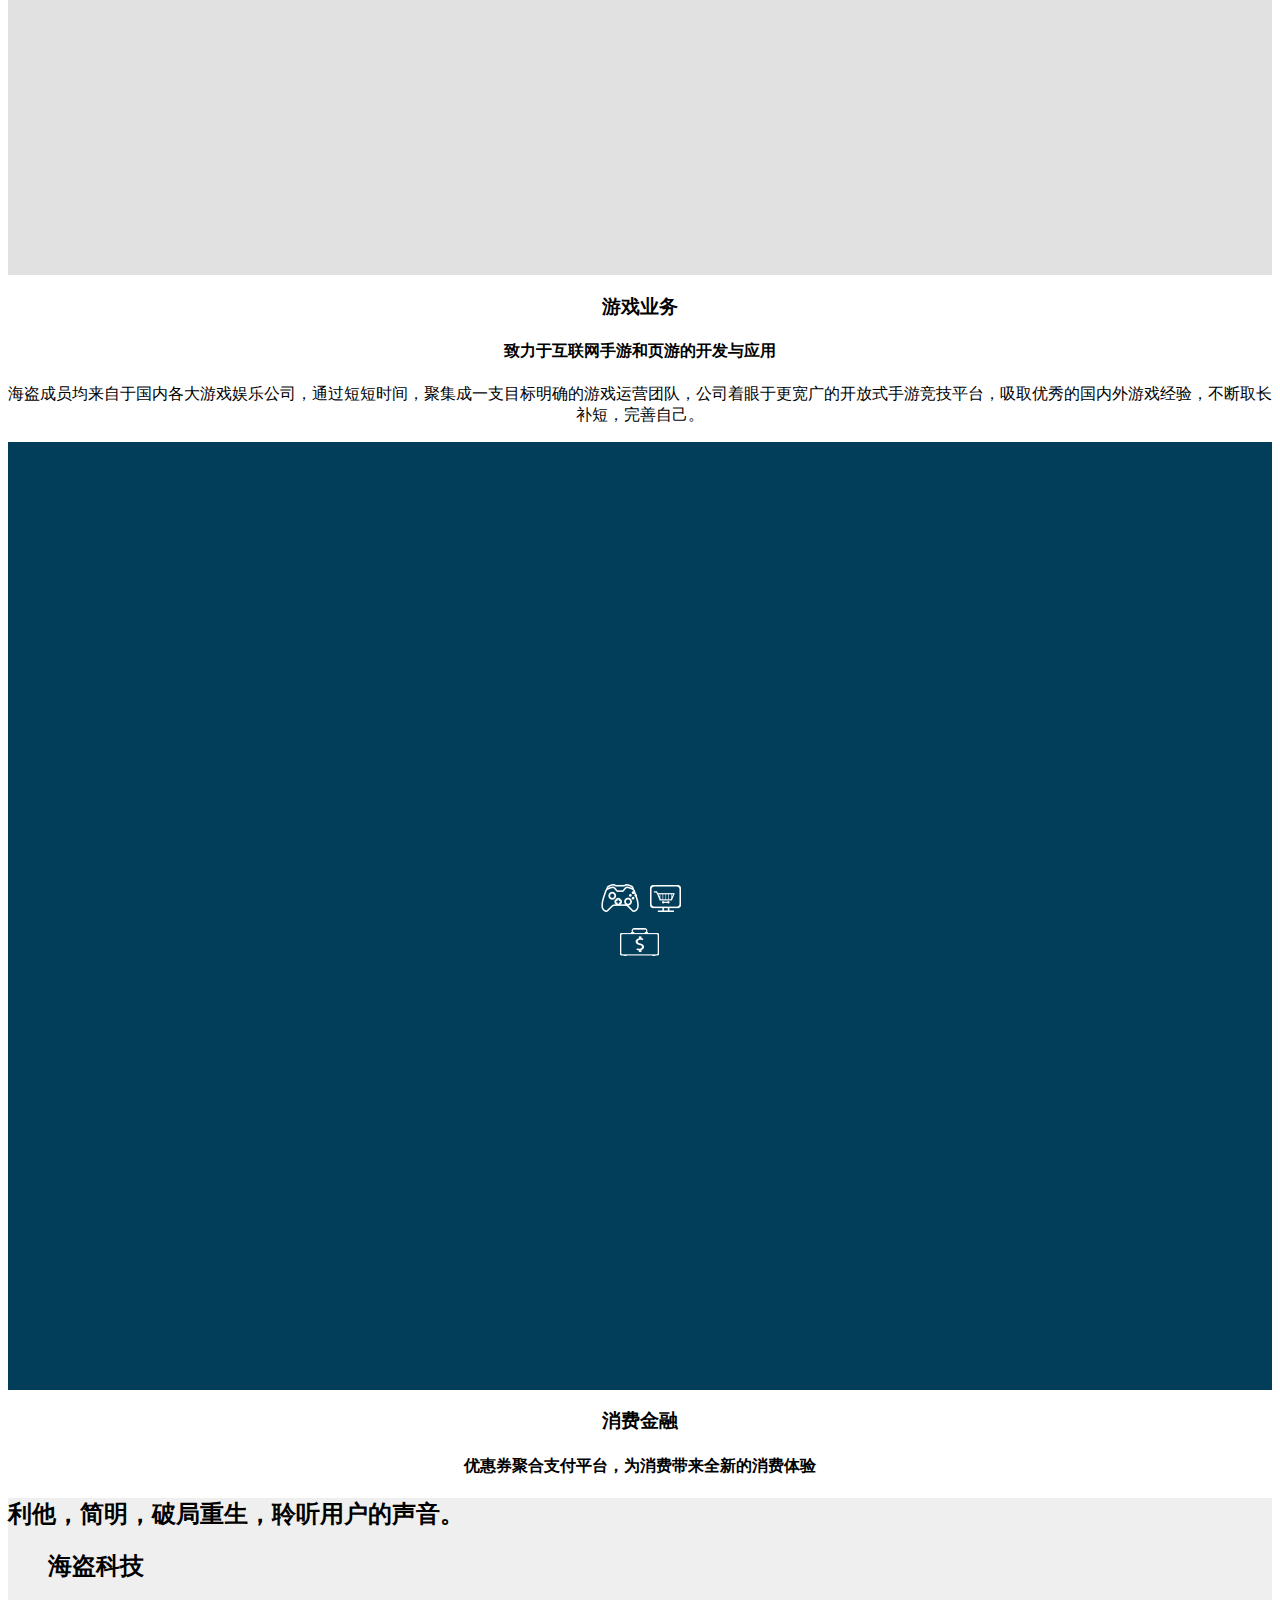
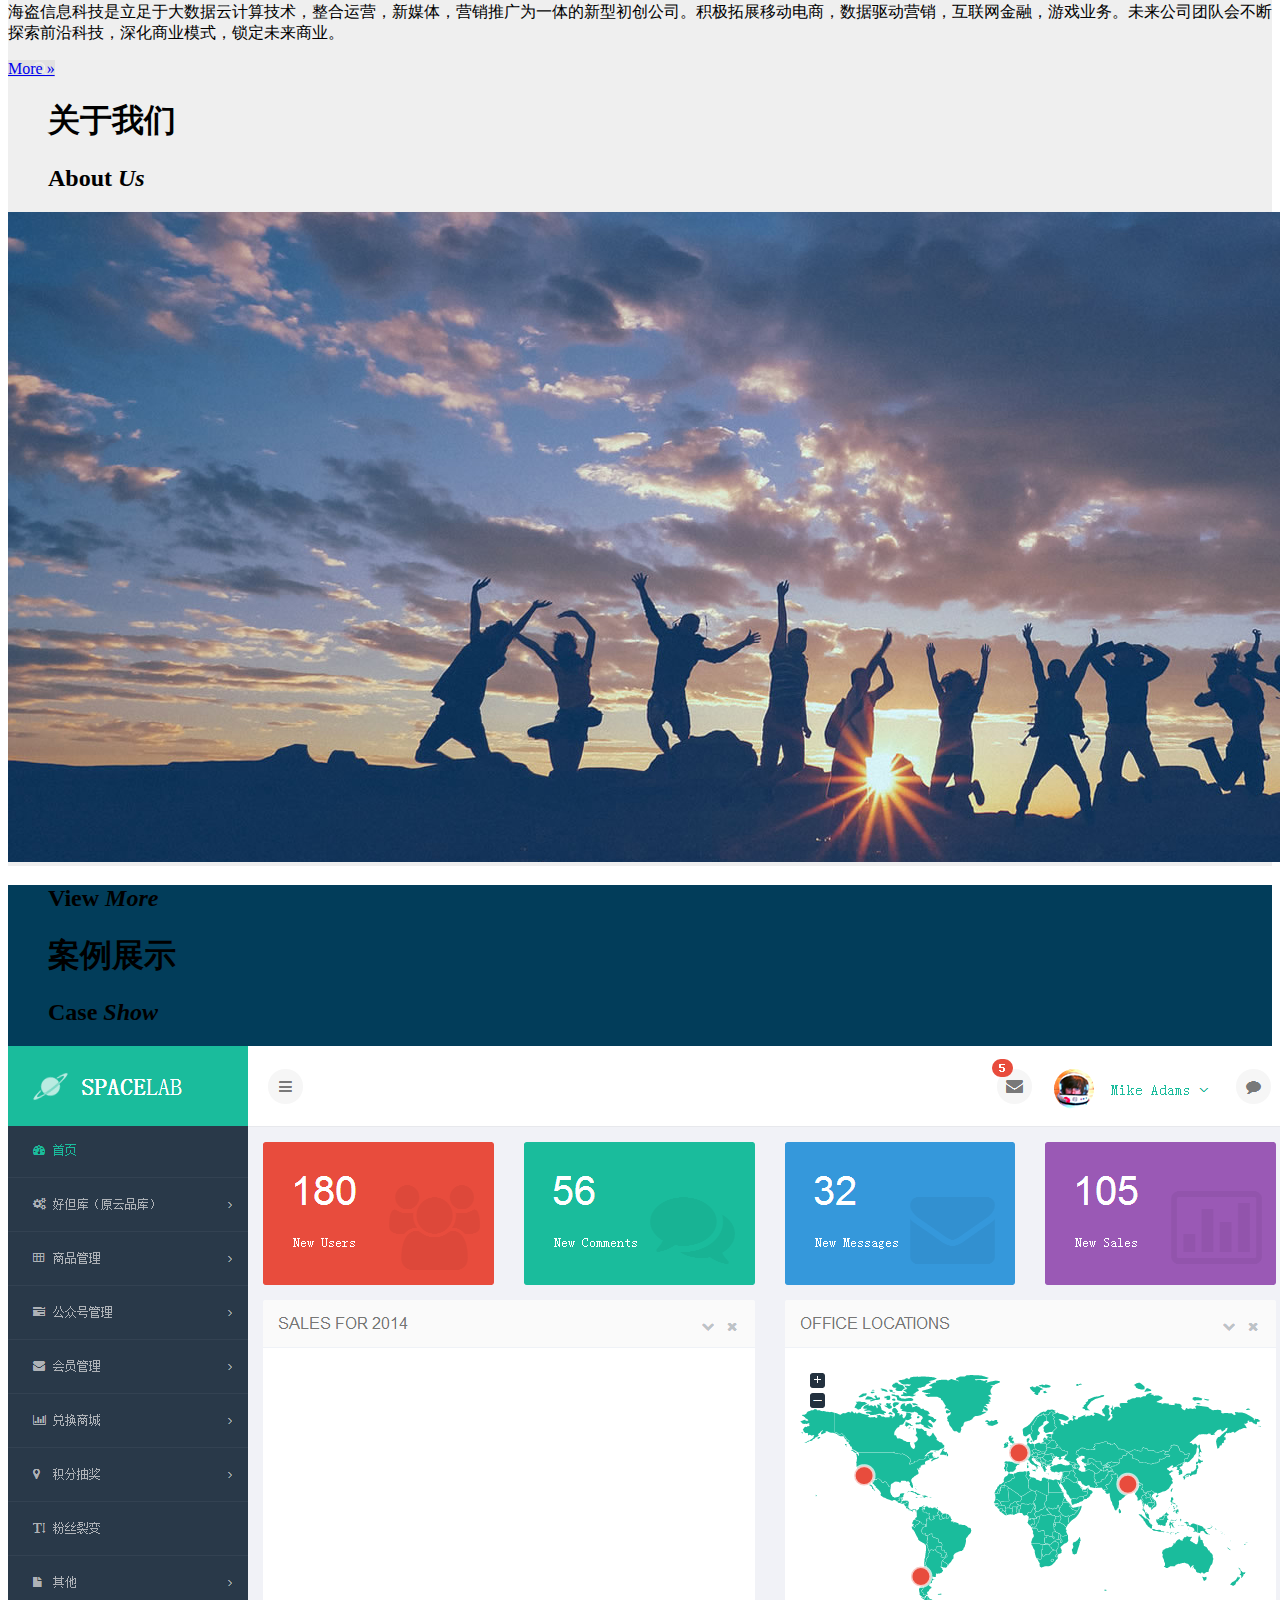
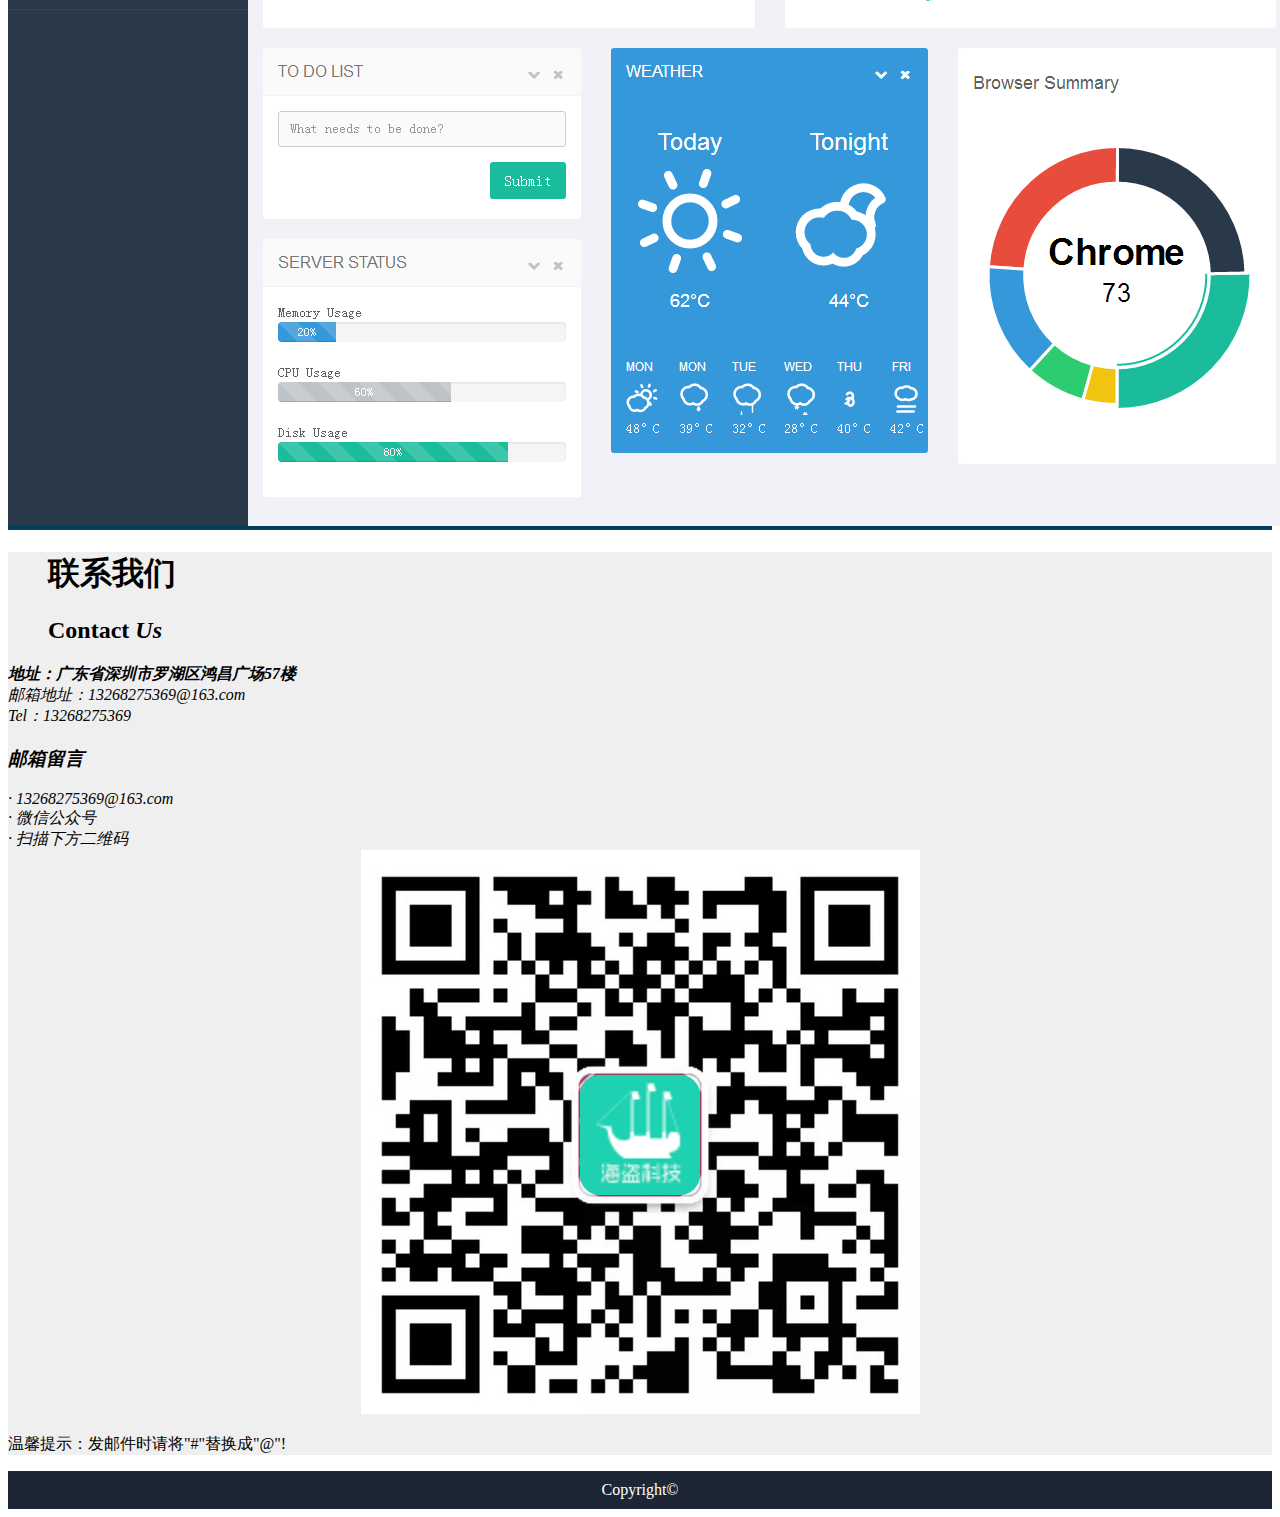
==== commit a14cc73b: "dev" ====
--- a/index.html
+++ b/index.html
@@ -1,185 +1,239 @@
 <!DOCTYPE html>
-<html lang="en">
-<head>
-	<meta charset="UTF-8">
-	<title>Laravel-简洁、优雅的PHP开发框架</title>
-	<link rel="stylesheet" type="text/css" href="Laravel_css/h.css">
-	<link rel="stylesheet" type="text/css" href="Laravel_css/n.css">
-	<link rel="stylesheet" type="text/css" href="Laravel_css/m.css">
-	<link rel="stylesheet" type="text/css" href="Laravel_css/f.css">
-
-    <script type="text/javascript" src = "Laravel_js/jquery-2.2.3.js"></script>
-    <script type="text/javascript" src = "Laravel_js/nav.js"></script>
-	<style type="text/css">
-    *{
-    	margin: 0;padding: 0;box-sizing:border-box;font-size: 16px;
-    	font-family: "微软雅黑";
-    }
-    ul{
-    	list-style: none;
-    }
-    a{
-    	text-decoration: none;
-    	color: black;
-    }
-	</style>
-</head>
-<body style="width:100%">
-<!-- 头部 -->
-    <header class = "header">
-        <!-- p标签通栏居中 -->
-    	<h1 class="h_h1">为 WEB 艺术家创造的 PHP 框架。</h1>
-    	<ul class="h_ul">
-    		<li>5.1中文文档</li>
-    		<li>5.0中文文档</li>
-    		<li>4.1中文文档</li>
-    		<li>4.2中文文档</li>
-    		<li>Lumen中文文档</li>
-    		<li>问答社区</li>
-    	</ul>
-    </header>
-<!-- 主导航条 -->
-    <nav class = 'nav'>
-    	<input id="btn_1" type="checkbox"/>
-    	<label class="label" for="btn_1"><h1 class="nav_h1">≡</h1></label>
-    	<ul class="nav_ul">
-    		<li>首页</li>
-    		<li>Lumen</li>
-    		<li>问答社区</li>
-    		<li>中文文档</li>
-    		<li>下载离线文档</li>
-    		<li>API</li>
-    		<li>PHP中文手册</li>
-    		<li>Composer</li>
-    	</ul>
-    </nav>
-<!-- 主题内容部分 -->
-	<div class = "main">
-		<div class="main_1">
-              <div class="main_1_1">
-              	  <h1 class="main_1_1_h1"><a href="#3">Laracon 开发者大会快报：听 Taylor Otwell 讲解<br/> Laravel 5.3 的新特性</a></h1>
-                  <p class="main_1_1_p1"> 作者：<span id = "oSpan_1">王赛</span> • 2016年7月28日 </p>
-                  <img src="http://image.golaravel.com/5/1a/d0b8c085dec30605e2c3e9e773d00.png"/>
-                  <div  class="main_1_1_p2"><p>今天， Taylor Otwell 在 Laracon US 开发者大会上就 Laravel 5.3 的新特性作了长时间的演讲，演讲内容主要概括为四个方面：Laravel Scout、Laravel Passport、Laravel Mailable 和 Laravel Notifications。 此次演讲预定是</p></div>
-                  <div class="quanwen"><a href="#2">阅读全文</a></div> 
-                  <div class="foot">
-                      <img src="img/tu_1.png" width="2" height="10" />
-                  </div>
-              </div>
-              <div class="main_1_2">
-                  <div class="main_1_2_1">
-                  <dl>
-                      <dt><span>社区</span></dt>
-                      <dd>QQ群：462694081</dd>
-                      <dd><a href="#12">问答社区</a></dd>
-                  </dl>
-                      
-                  </div>
-                  <div class="main_1_2_2">
-                  <dl>
-                      <dt><span>下载</span></dt>
-                      <dd><div>Laravel & Lumen 一键安装包下载</div></dd>
-                  </dl>
-                  </div>
-                  <div class="main_1_2_3">
-                   <dl>
-                      <dt><span>标签云</span></dt>
-                      <dd>
-                           <span>Laravel 5.2</span> <span>Spark</span> <span>镜像</span> <span>新版本发布</span> <span>LTS</span> <span>微框架</span> <span>Lumen</span><span> 命名空间</span><span> Laravel4</span> <span>Whoops</span><span> Event</span><span> 升级</span> <span>laravle5</span> <span>错误页</span><span> Laravel 5</span> <span>Artisan </span><span>Laravel</span><span> 5.1 Lravel </span><span>...</span> 
-                      </dd>
-                  </dl>
-                  </div>
-              </div>   
-        </div>
-
-        <div class="main_1">
-              <div class="main_1_1">
-                  <h1 class="main_1_1_h1"><a href="#3">Laracon 开发者大会快报：听 Taylor Otwell 讲解<br/> Laravel 5.3 的新特性</a></h1>
-                  <p class="main_1_1_p1"> 作者：<span id = "oSpan_1">王赛</span> • 2016年7月28日 </p>
-                  <img src="http://image.golaravel.com/5/1a/d0b8c085dec30605e2c3e9e773d00.png"/>
-                  <div  class="main_1_1_p2"><p>今天， Taylor Otwell 在 Laracon US 开发者大会上就 Laravel 5.3 的新特性作了长时间的演讲，演讲内容主要概括为四个方面：Laravel Scout、Laravel Passport、Laravel Mailable 和 Laravel Notifications。 此次演讲预定是</p></div>
-                  <div class="quanwen"><a href="#2">阅读全文</a></div> 
-                  <div class="foot">
-                      <img src="img/tu_1.png" width="2" height="10" />
-                  </div>
-              </div>
-        
-
-
-	</div>
-    <div class="main_1">
-              <div class="main_1_1">
-                  <h1 class="main_1_1_h1"><a href="#3">Laracon 开发者大会快报：听 Taylor Otwell 讲解<br/> Laravel 5.3 的新特性</a></h1>
-                  <p class="main_1_1_p1"> 作者：<span id = "oSpan_1">王赛</span> • 2016年7月28日 </p>
-                  <img src="http://image.golaravel.com/e/09/f05fc8d95497bad948ac46eb68d9d.jpg"/>
-                  <div  class="main_1_1_p2"><p>今天， Taylor Otwell 在 Laracon US 开发者大会上就 Laravel 5.3 的新特性作了长时间的演讲，演讲内容主要概括为四个方面：Laravel Scout、Laravel Passport、Laravel Mailable 和 Laravel Notifications。 此次演讲预定是</p></div>
-                  <div class="quanwen"><a href="#2">阅读全文</a></div> 
-                  <div class="foot">
-                      <img src="img/tu_1.png" width="2" height="10" />
-                  </div>
-     </div>
-     </div>
-     <div class="main_1">
-              <div class="main_1_1">
-                  <h1 class="main_1_1_h1"><a href="#3">Laracon 开发者大会快报：听 Taylor Otwell 讲解<br/> Laravel 5.3 的新特性</a></h1>
-                  <p class="main_1_1_p1"> 作者：<span id = "oSpan_1">王赛</span> • 2016年7月28日 </p>
-                  <img src="http://image.golaravel.com/d/51/11130f096dbec743756b69cbb22f9.jpg"/>
-                  <div  class="main_1_1_p2"><p>今天， Taylor Otwell 在 Laracon US 开发者大会上就 Laravel 5.3 的新特性作了长时间的演讲，演讲内容主要概括为四个方面：Laravel Scout、Laravel Passport、Laravel Mailable 和 Laravel Notifications。 此次演讲预定是</p></div>
-                  <div class="quanwen"><a href="#2">阅读全文</a></div> 
-                  <div class="foot">
-                      <img src="img/tu_1.png" width="2" height="10" />
-                  </div>
-     </div>
-     </div>
-     <div class="main_1">
-              <div class="main_1_1">
-                  <h1 class="main_1_1_h1"><a href="#3">Laracon 开发者大会快报：听 Taylor Otwell 讲解<br/> Laravel 5.3 的新特性</a></h1>
-                  <p class="main_1_1_p1"> 作者：<span id = "oSpan_1">王赛</span> • 2016年7月28日 </p>
-                  <img src="http://image.golaravel.com/d/51/11130f096dbec743756b69cbb22f9.jpg"/>
-                  <div  class="main_1_1_p2"><p>今天， Taylor Otwell 在 Laracon US 开发者大会上就 Laravel 5.3 的新特性作了长时间的演讲，演讲内容主要概括为四个方面：Laravel Scout、Laravel Passport、Laravel Mailable 和 Laravel Notifications。 此次演讲预定是</p></div>
-                  <div class="quanwen"><a href="#2">阅读全文</a></div> 
-                  <div class="foot">
-                      <img src="img/tu_1.png" width="2" height="10" />
-                  </div>
-     </div>
-     </div>
-<!-- 尾部 -->
-	<footer class = "footer">
-        <div class="footer_1">
-        <div class="left">
-        <p><span>最新文章</span></p>
-            <ul>
-                <li>Laracon 开发者大会快报：听 Taylor Otwell
-                 讲解 Laravel 5.3 的新特性<br/>
-                 <span>2016年7月28日</span>
-                 </li>
-                 <li>
-                 Laravel 五岁了<br/>
-                 <span>2016年7月28日</span>
-                 </li>
-                 <li>
-                2016 版 Laravel 系列入门教程（一）<br/>
-                 <span>2016年7月28日</span>
-                 </li>
-            </ul>
-        </div> 
-        <div class="center">
-        <p><span>标签云</span></p> 
-        <div><span>Laravel 5.2</span> <span>Spark</span> <span>镜像</span> <span>新版本发布</span> <span>LTS</span> <span>微框架</span> <span>Lumen</span><span> 命名空间</span><span> Laravel4</span> <span>Whoops</span><span> Event</span><span> 升级</span> <span>laravle5</span> <span>错误页</span><span> Laravel 5</span> <span>Artisan </span><span>Laravel</span><span> 5.1 Lravel </span><span>...</span></div>   
-        </div>
-        <div class="right">
-        <p><span>合作伙伴</span></p>
-        <ul>
-            <li><span>Bootstrap中文网</span> <span>开放CDN服务</span> <span>Grunt中文网</span> <span>Gulp中文网</span></li>
-            <li><span>Lodash中文文档</span> <span>jQuery中文文档</span></li>
-            <li><span>又拍云</span> <span>UCloud</span> <span>乐视云</span></li>
-        </ul>    
-        </div>
-    </div>    
-    </footer>
-    <div class="bottom">
-        <p>Copyright © Laravel 中文网 | 京ICP备11008151号 | 
-        京公网安备11010802014853</p>
-    </div>
-</body>
-</html>+<html>
+	<head>
+		<meta charset="utf-8" />
+		<title>海盗科技</title>
+		<meta name="viewport" content="width=device-width,initial-scale=1,minimum-scale=1,maximum-scale=1,user-scalable=no" />
+		<meta name="Description" content="海盗信息科技是立足于大数据云计算技术，整合运营，新媒体，营销推广为一体的新型初创公司。积极拓展移动电商，数据驱动营销，互联网金融，游戏业务。未来公司团队会不断探索前沿科技，深化商业模式，锁定未来商业。"/>
+		<meta name="Keywords" content="淘宝客、电商、游戏、平台、微商、数据云电商系统、手游、页游、支付"/>
+		<meta http-equiv="Pragma" content="no-cache"/>
+		<link rel="shortcut icon" type="text/css" href="./img/LOGo.png"/>
+		<!-- 引入 Bootstrap -->
+        <link href="http://cdn.static.runoob.com/libs/bootstrap/3.3.7/css/bootstrap.min.css" rel="stylesheet">
+	    <!-- HTML5 Shim 和 Respond.js 用于让 IE8 支持 HTML5元素和媒体查询 -->
+	    <link rel="stylesheet" type="text/css" href="css/style.min.css"/>
+	</head>
+	<body>
+	<div class="container" style="background: #ffffff;font-family: '微软雅黑';">
+	<!--头部设置开始(header start)-->
+		<header class="header">
+			<a href="index.html"><div class="logo"></div></a>
+			<ul class="popularize">
+				<li class="qq">
+					<div class="erWeiMa"></div>
+				</li>
+				<li class="weiXin">
+					<div class="erWeiMa"></div>
+				</li>
+				<li class="weiBo">
+					<div class="erWeiMa"></div>
+				</li>
+				<li class="tenXunWeiBo">
+					<div class="erWeiMa"></div>
+				</li>
+			</ul>
+		</header>
+	<!--头部设置结束(header end)-->
+	<div class="row clearfix">
+		<div class="col-md-12 column">
+		</div>
+	</div>
+	<div class="row clearfix">
+		<div class="col-md-12 column">
+			<nav class="navbar navbar-default navbar-inverse" role="navigation">
+				<div class="navbar-header">
+					 <button type="button" class="navbar-toggle" data-toggle="collapse" data-target="#bs-example-navbar-collapse-1"> <span class="sr-only">Toggle navigation</span><span class="icon-bar"></span><span class="icon-bar"></span><span class="icon-bar"></span></button> 
+				</div>
+				<div class="collapse navbar-collapse" id="bs-example-navbar-collapse-1">
+					<ul class="nav navbar-nav navbar-right">
+						<li>
+							 <a href="#">首页</a>
+						</li>
+						<li>
+							 <a href="#">主营业务</a>
+						</li>
+						<li>
+							 <a href="#">关于我们</a>
+						</li>
+					<form class="navbar-form navbar-left" role="search">
+						<div class="form-group">
+							<input type="text" class="form-control" />
+						</div> <button type="submit" class="btn btn-default">&nbsp;</button>
+					</form>
+					</ul>
+				</div>
+			</nav>
+			<div class="carousel slide" id="carousel-315881">
+				<ol class="carousel-indicators">
+					<li class="active" data-slide-to="0" data-target="#carousel-315881">
+					</li>
+					<li data-slide-to="1" data-target="#carousel-315881">
+					</li>
+					<li data-slide-to="2" data-target="#carousel-315881">
+					</li>
+				</ol>
+				<div class="carousel-inner">
+					<div class="item active">
+						<img alt="" src="img/118.jpg"/>
+						<div class="carousel-caption">
+							<h1>
+								每件大事都是从小事做起，让我们聆听您的声音。
+							</h1>
+						</div>
+					</div>
+					<div class="item">
+						<img alt="" src="img/139.jpg" />
+					</div>
+					<div class="item">
+						<img alt="" src="img/184.jpg" />
+					</div>
+				</div><a class="left carousel-control" href="#carousel-315881" data-slide="prev"><span class="glyphicon glyphicon-chevron-left"></span></a> <a class="right carousel-control" href="#carousel-315881" data-slide="next"><span class="glyphicon glyphicon-chevron-right"></span></a>
+			</div>
+			<blockquote>
+				<h1>
+					主要业务
+				</h1> <h2><small>Primary<cite>Service</cite></small></h2>
+			</blockquote>
+			<div class="row">
+				<div class="col-md-4">
+					<div class="thumbnail">
+						<div class="imger1"></div>
+						<div class="caption">
+							<h3>
+								数据云电商系统
+							</h3>
+							<a href="javascript:"><span class="glyphicon glyphicon-minus"></span></a>
+							<h4>
+								一站式淘宝客，微商等小微网上创客的数据服务平台
+							</h4>
+							<p>
+								为微商和淘宝客等网上微创客快速高效的搭建移动电子商务平台，低成本高效的开展移动营销，解放生产力，贴心的智能服务专家。
+							</p>
+						</div>
+					</div>
+				</div>
+				<div class="col-md-4">
+					<div class="thumbnail">
+						<div class="imger2"></div>
+						<div class="caption">
+							<h3>
+								游戏业务
+							</h3>
+							<a href="javascript:"><span class="glyphicon glyphicon-minus"></span></a>
+							<h4>
+								致力于互联网手游和页游的开发与应用
+							</h4>
+							<p>
+								海盗成员均来自于国内各大游戏娱乐公司，通过短短时间，聚集成一支目标明确的游戏运营团队，公司着眼于更宽广的开放式手游竞技平台，吸取优秀的国内外游戏经验，不断取长补短，完善自己。
+							</p>
+						</div>
+					</div>
+				</div>
+				<div class="col-md-4">
+					<div class="thumbnail">
+						<div class="imger3"></div>
+						<div class="caption">
+							<h3>
+								消费金融
+							</h3>
+							<a href="javascript:"><span class="glyphicon glyphicon-minus"></span></a>
+							<h4>
+								优惠券聚合支付平台，为消费带来全新的消费体验
+							</h4>
+							<p>
+							</p>
+						</div>
+					</div>
+				</div>
+			</div>
+		</div>
+	</div>
+	<div class="row clearfix aboutUs">
+		<div class="col-md-6 column">
+			<h2>
+				利他，简明，破局重生，聆听用户的声音。
+			</h2>
+			<blockquote>
+				<h2><small>海盗科技</small></h2>
+			</blockquote>
+			<p>
+				海盗信息科技是立足于大数据云计算技术，整合运营，新媒体，营销推广为一体的新型初创公司。积极拓展移动电商，数据驱动营销，互联网金融，游戏业务。未来公司团队会不断探索前沿科技，深化商业模式，锁定未来商业。
+			</p>
+			<p>
+				 <a class="btn" href="#">More »</a>
+			</p>
+		</div>
+		<div class="col-md-6 column">
+			<blockquote>
+				<h1>
+					关于我们 
+				</h1><h2> <small>About <cite>Us</cite></small></h2>
+			</blockquote>
+			<div class="row">
+					<div class="thumbnail">
+						<img alt="300x200" src="img/6.jpg" />
+					</div>
+			</div>
+		</div>
+	</div>
+	<div class="row clearfix caseShow">
+		<div class="col-md-6 column">
+			<blockquote>
+				<h2><small>View <cite>More</cite></small></h2>
+			</blockquote>
+		</div>
+		<div class="col-md-6 column">
+			<blockquote class="pull-right">
+				<h1>
+					 案例展示
+				</h1> <h2><small>Case <cite>Show</cite></small></h2>
+			</blockquote>
+			<div class="row">
+					<div class="thumbnail">
+						<img alt="300x200" src="img/caseSlider.png" />
+					</div>
+			</div>
+		</div>
+	</div>
+	<div class="row clearfix aboutUs">
+		<div class="col-md-4 column">
+			<blockquote>
+				<h1>
+					联系我们 
+				</h1> <h2><small>Contact<cite> Us</cite></small></h2>
+			</blockquote> <address> <strong>地址：广东省深圳市罗湖区鸿昌广场57楼</strong><br />邮箱地址：13268275369@163.com<br /> Tel：13268275369<br /> </address>
+		</div>
+		<div class="col-md-4 column">
+		</div>
+		<div class="col-md-4 column">
+			 <address><h3>邮箱留言</h3><abbr>·</abbr> 13268275369@163.com<br /><abbr>·</abbr> 微信公众号<br /><abbr>·</abbr> 扫描下方二维码</address>
+			<div class="row">
+				<div class="col-md-4">
+					<div class="thumbnail">
+						<img alt="300x200" src="img/erweima.png" />
+					</div>
+				</div>
+			</div>
+			<p class="tiShi">
+				温馨提示：发邮件时请将"#"替换成"@"!
+			</p>
+		</div>
+	</div>
+	<!--尾部开始(footer start)-->
+	<div class="row clearfix">
+		<footer class="footer">Copyright&copy;</footer>
+	</div>
+	<!--尾部结束(footer end)-->
+</div>
+		
+	</body>
+	<script type="text/javascript" src="https://cdn.staticfile.org/jquery/3.1.1/jquery.min.js"></script>
+	<!--[if lt IE 9]>
+	    <script src="https://oss.maxcdn.com/libs/html5shiv/3.7.0/html5shiv.js"></script>
+	    <script src="https://oss.maxcdn.com/libs/respond.js/1.3.0/respond.min.js"></script>
+	<![endif]-->
+	<script src="http://cdn.static.runoob.com/libs/bootstrap/3.3.7/js/bootstrap.min.js"></script>
+	<script type="text/javascript">
+		console.log($("html"))
+	</script>
+</html>
--- a/css/style.min.css
+++ b/css/style.min.css
@@ -0,0 +1 @@
+@font-face{font-family:"方正综艺简体";src:url("../fonts/方正综艺简体.ttf");src:url("../fonts/方正综艺简体.ttf") format("truetype");font-weight:normal;font-style:normal}body{-webkit-font-smoothing:antialiased}.carousel-indicators li{border:1px solid #1ed3af;width:0.5rem;height:0.5rem;background:#1ED3AF;border-radius:2px}.carousel-indicators .active{height:0.5rem;width:2rem;background:#1ED3AF}.carousel-inner .item>img{width:100%;height:25%}blockquote{border:none}.blockquote-reverse,blockquote.pull-right{border:none}.blockquote-reverse .small:after,.blockquote-reverse footer:after,.blockquote-reverse small:after,blockquote.pull-right .small:after,blockquote.pull-right footer:after,blockquote.pull-right small:after{}.imger1{width:100%;padding-bottom:75%;background:url("../img/icon.png") no-repeat center #1ED3AF}.imger2{width:100%;padding-bottom:75%;background:url("../img/icon.png") no-repeat center #E1E1E1}.imger3{width:100%;padding-bottom:75%;background:url("../img/icon.png") no-repeat center #023D5A}.header{height:2.5rem;background:#023D5A}.popularize{width:130px;display:-webkit-box;display:-moz-box;display:-ms-flexbox;display:-webkit-flex;display:flex;height:2.5rem;margin-left:70%}.popularize>li{display:inline-block;-webkit-box-flex:1;-moz-box-flex:1;width:20%;-webkit-flex:1;-ms-flex:1;flex:1;height:2.5rem}.qq{background:url("../img/share.gif") no-repeat -2px}.weiXin{background:url("../img/share.gif") no-repeat -27px}.weiBo{background:url("../img/share.gif") no-repeat -52px}.tenXunWeiBo{background:url("../img/share.gif") no-repeat -77px}.popularize>li>.erWeiMa{position:absolute;top:3.5rem;z-index:100;opacity:0;width:0;height:0;transition:all 1s ease-in-out;-moz-transition:all 1s ease-in-out;-ms-transition:all 1s ease-in-out;-webkit-transition:all 1s ease-in-out}.popularize>li:hover>.erWeiMa{width:5.75rem;height:5.75rem;opacity:1}.logo{position:absolute;left:20.60%;top:0;width:3.8125rem;height:3.6875rem;background:url("../img/logo.gif") no-repeat center #1ED3AF;z-index:10000}.erWeiMa{width:6.75rem;height:6.75rem;margin:0.875rem 0 0;background:url("../img/erweima.png") no-repeat center;background-size:100% 100%}.footer{height:2.375rem;text-align:center;line-height:2.375rem;background:#1d2634;color:#FFFFFF}.navbar{background:#efefef;border-radius:0;border:none;margin-bottom:2px}.carousel-caption{font-family:"方正综艺简体";-webkit-font-smoothing:antialiased;margin-bottom:200px}.aboutUs{background:#EFEFEF}.caseShow{background:#023D5A}small{font-size:100%}.footer{width:100%}.navbar-inverse .navbar-nav>li>a:focus,.navbar-inverse .navbar-nav>li>a:hover{color:#023D5A}.btn{background:url("../img/search.gif") no-repeat right #e1e1e1}.thumbnail{text-align:center}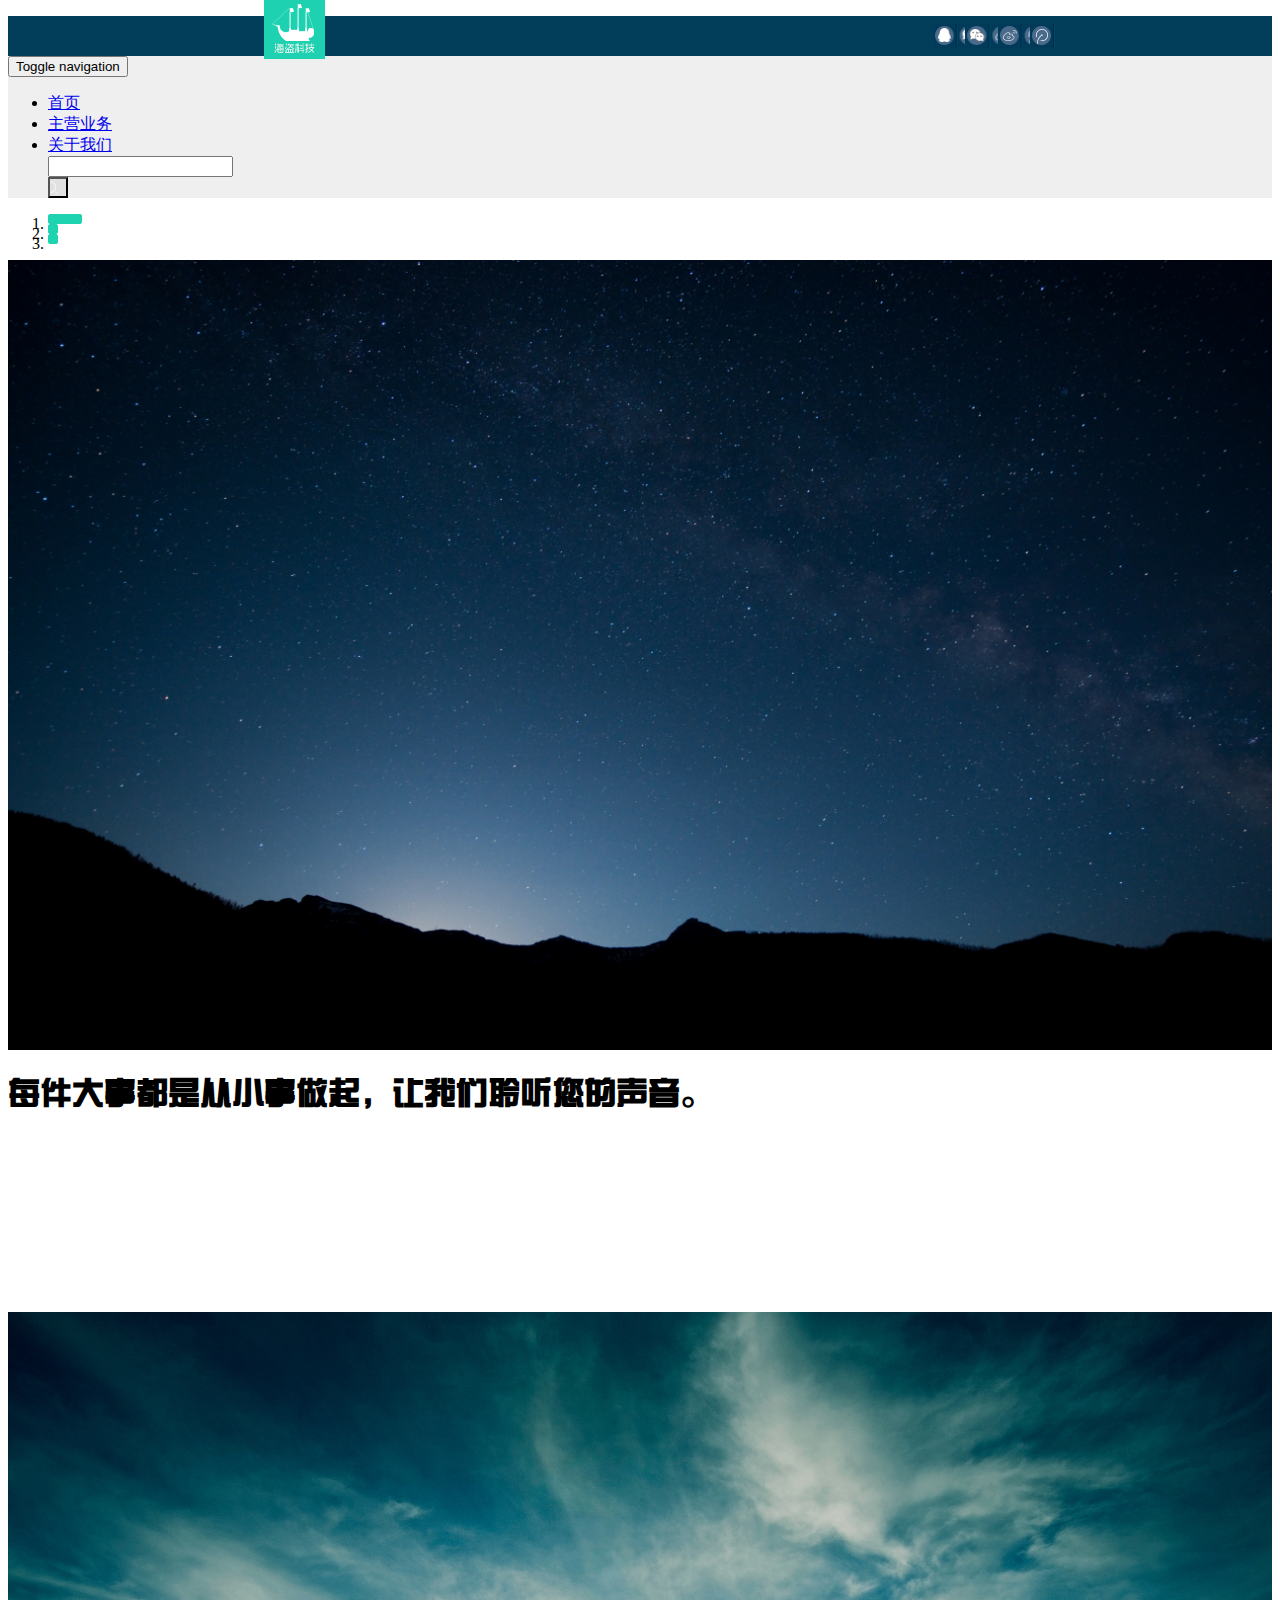
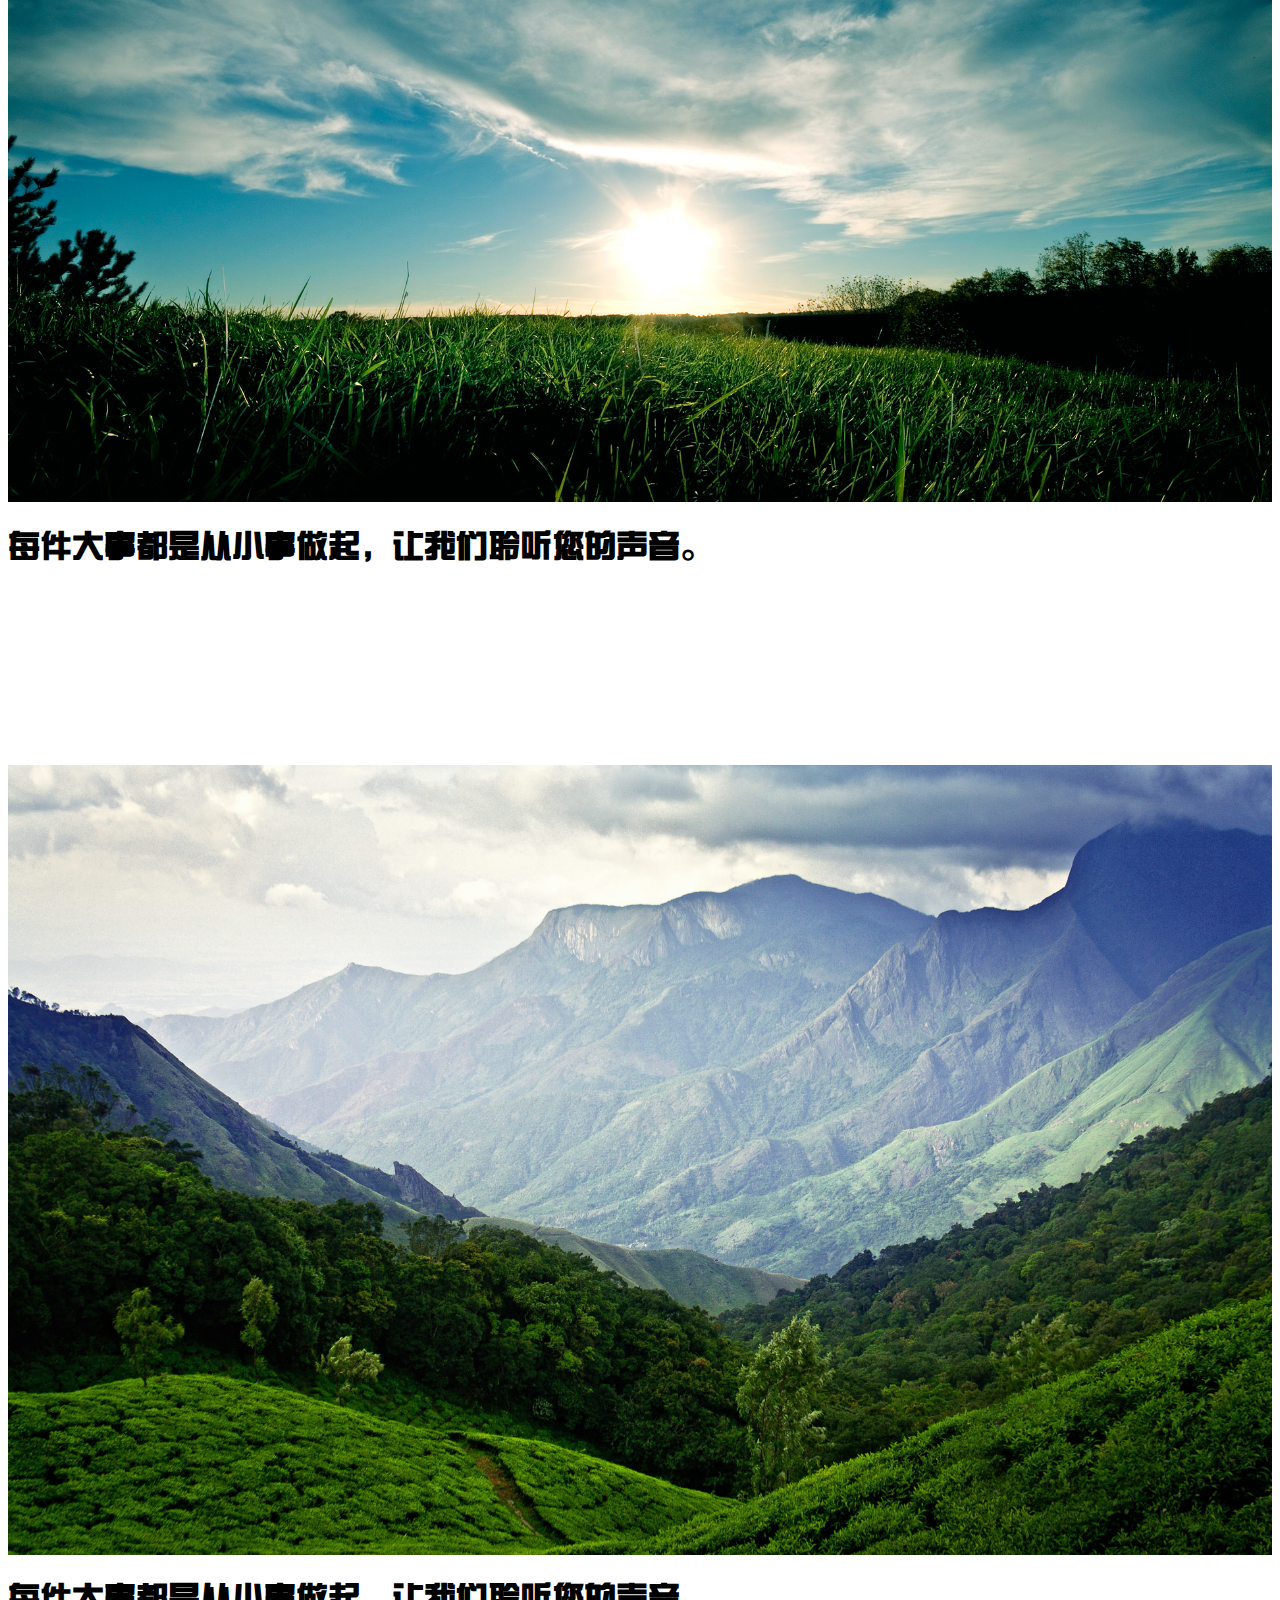
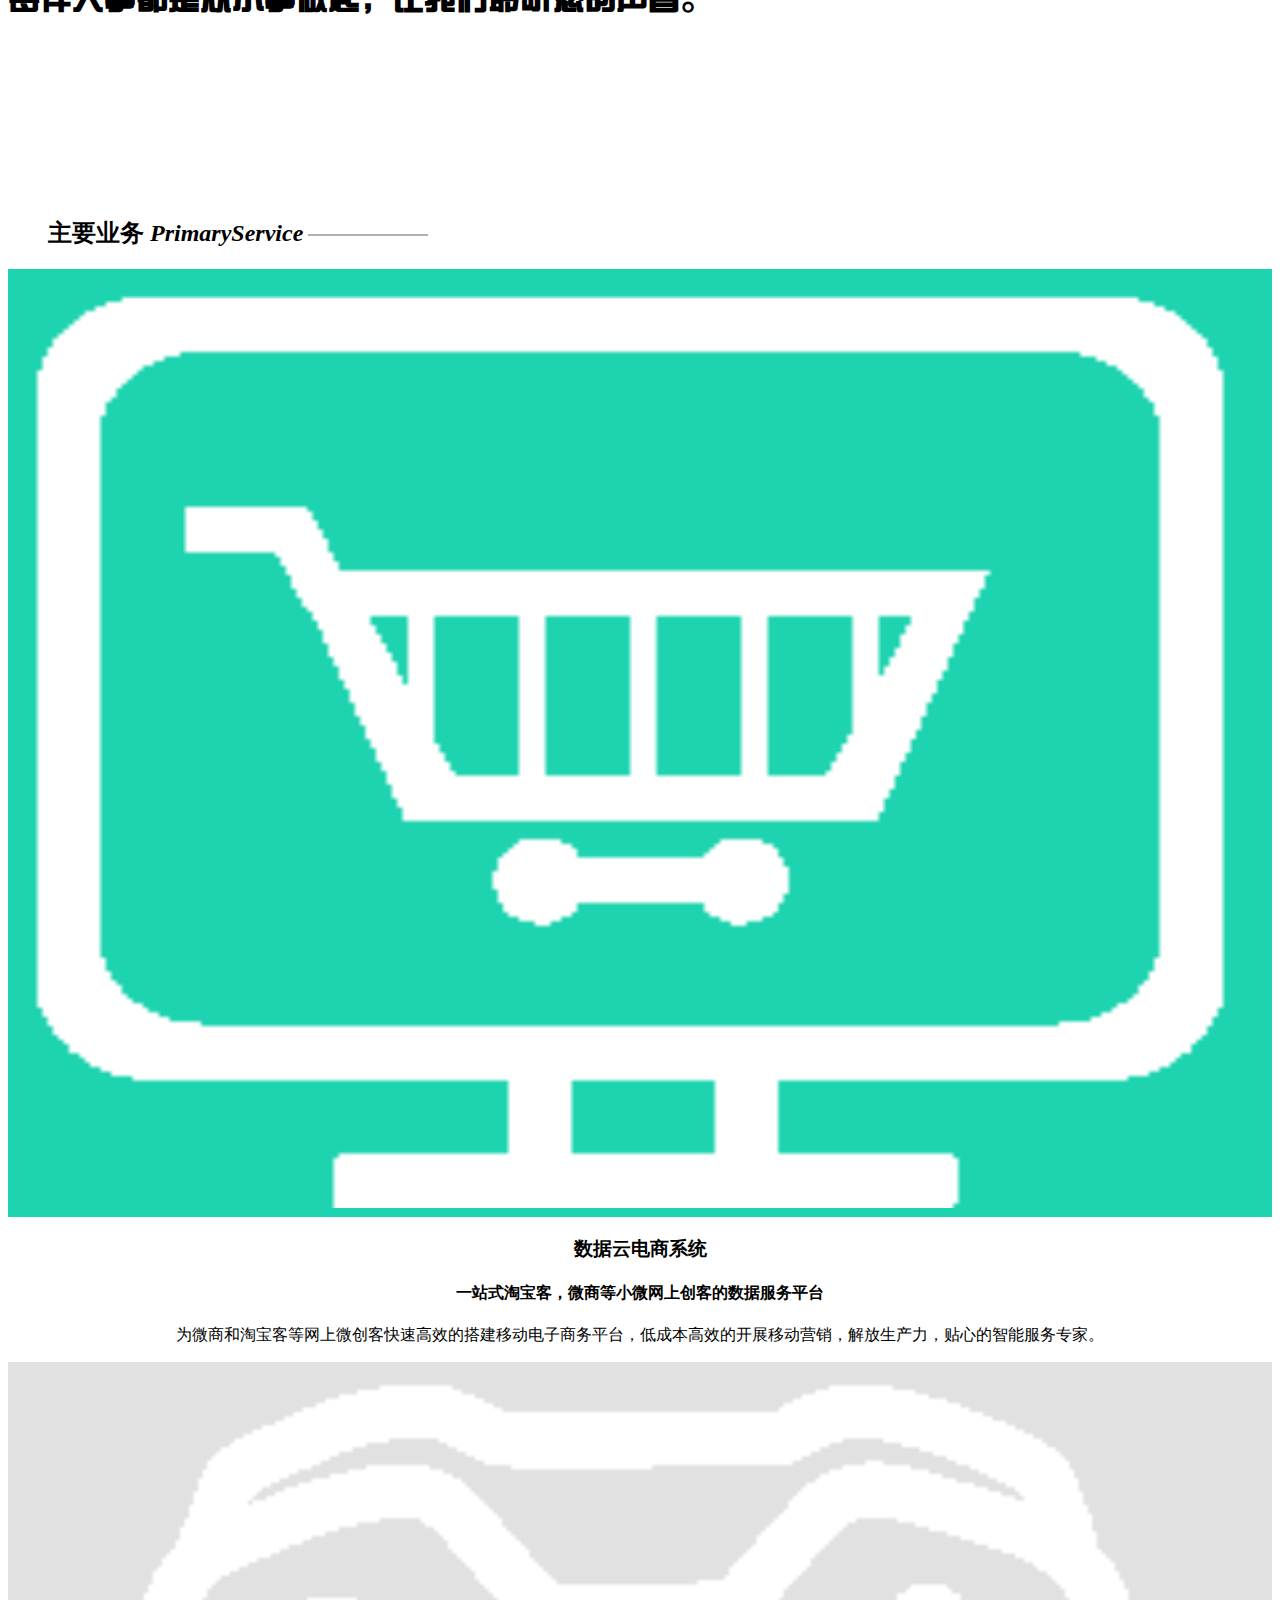
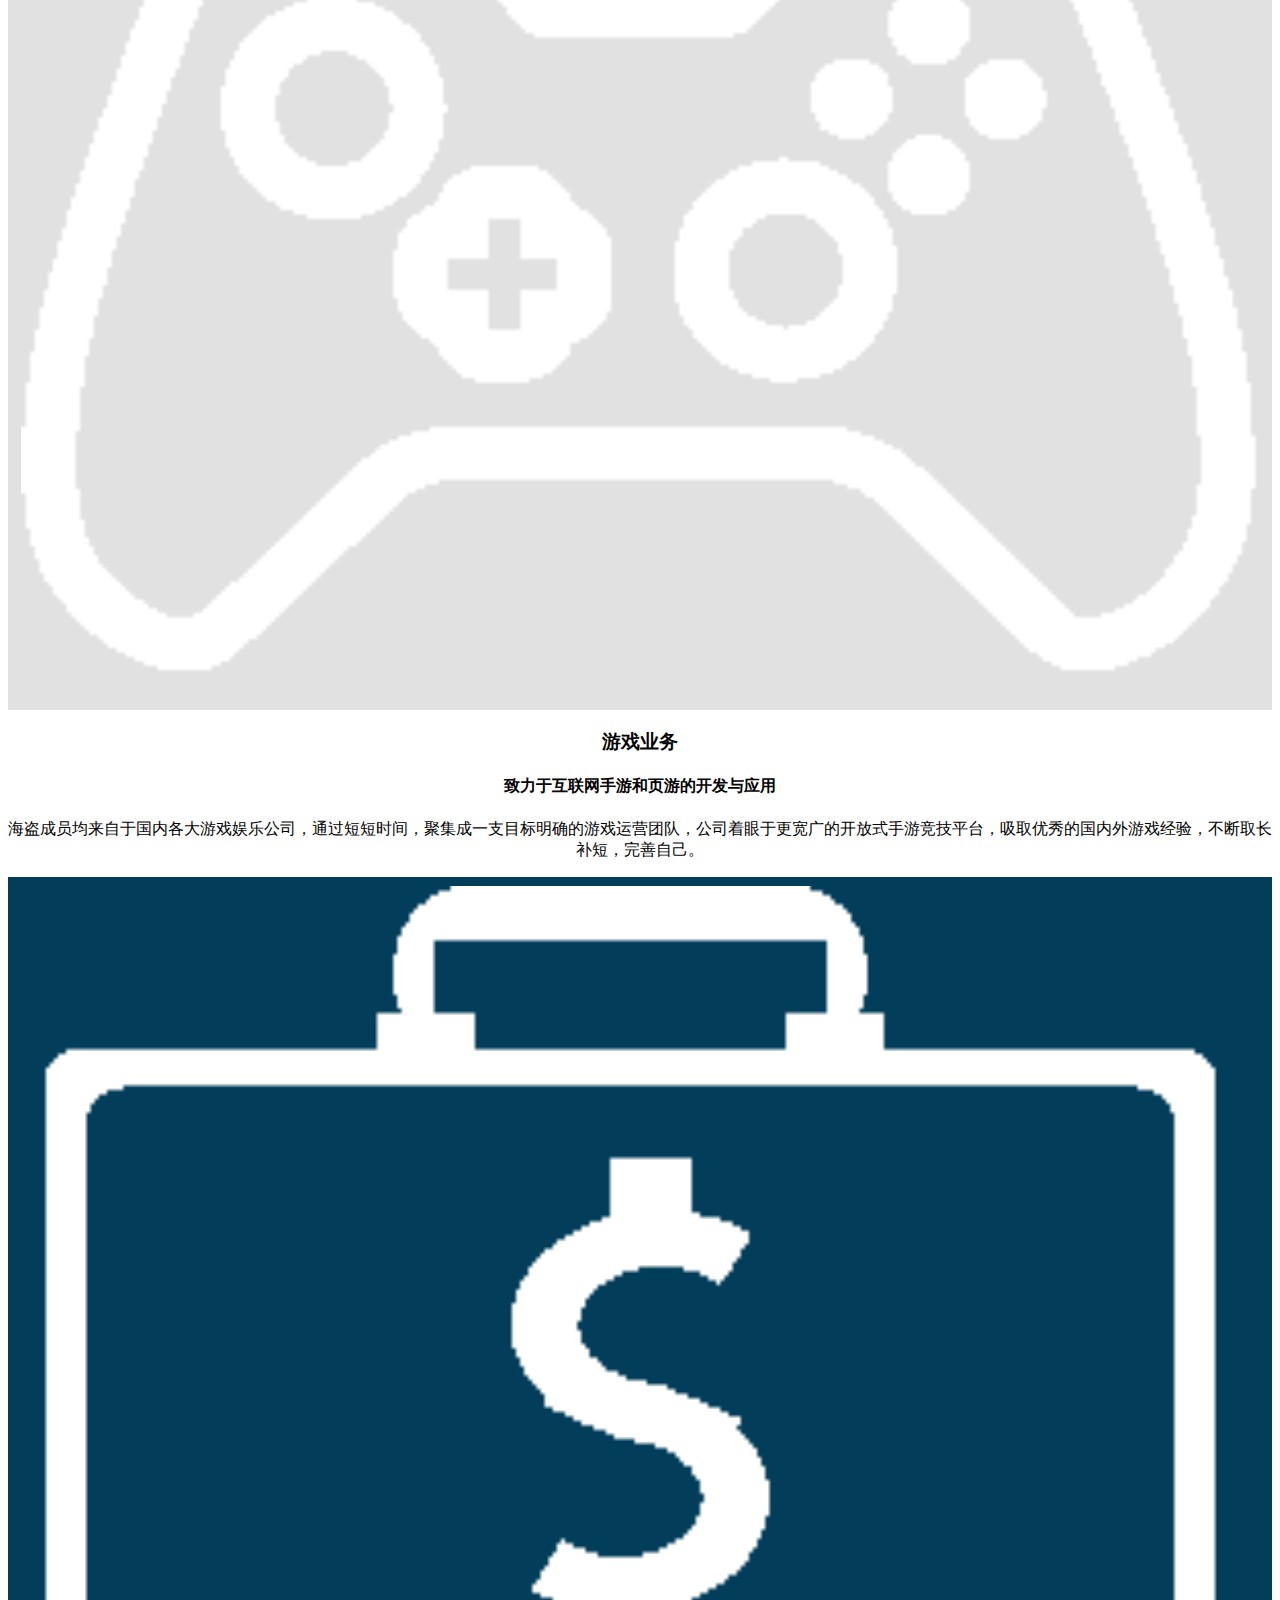
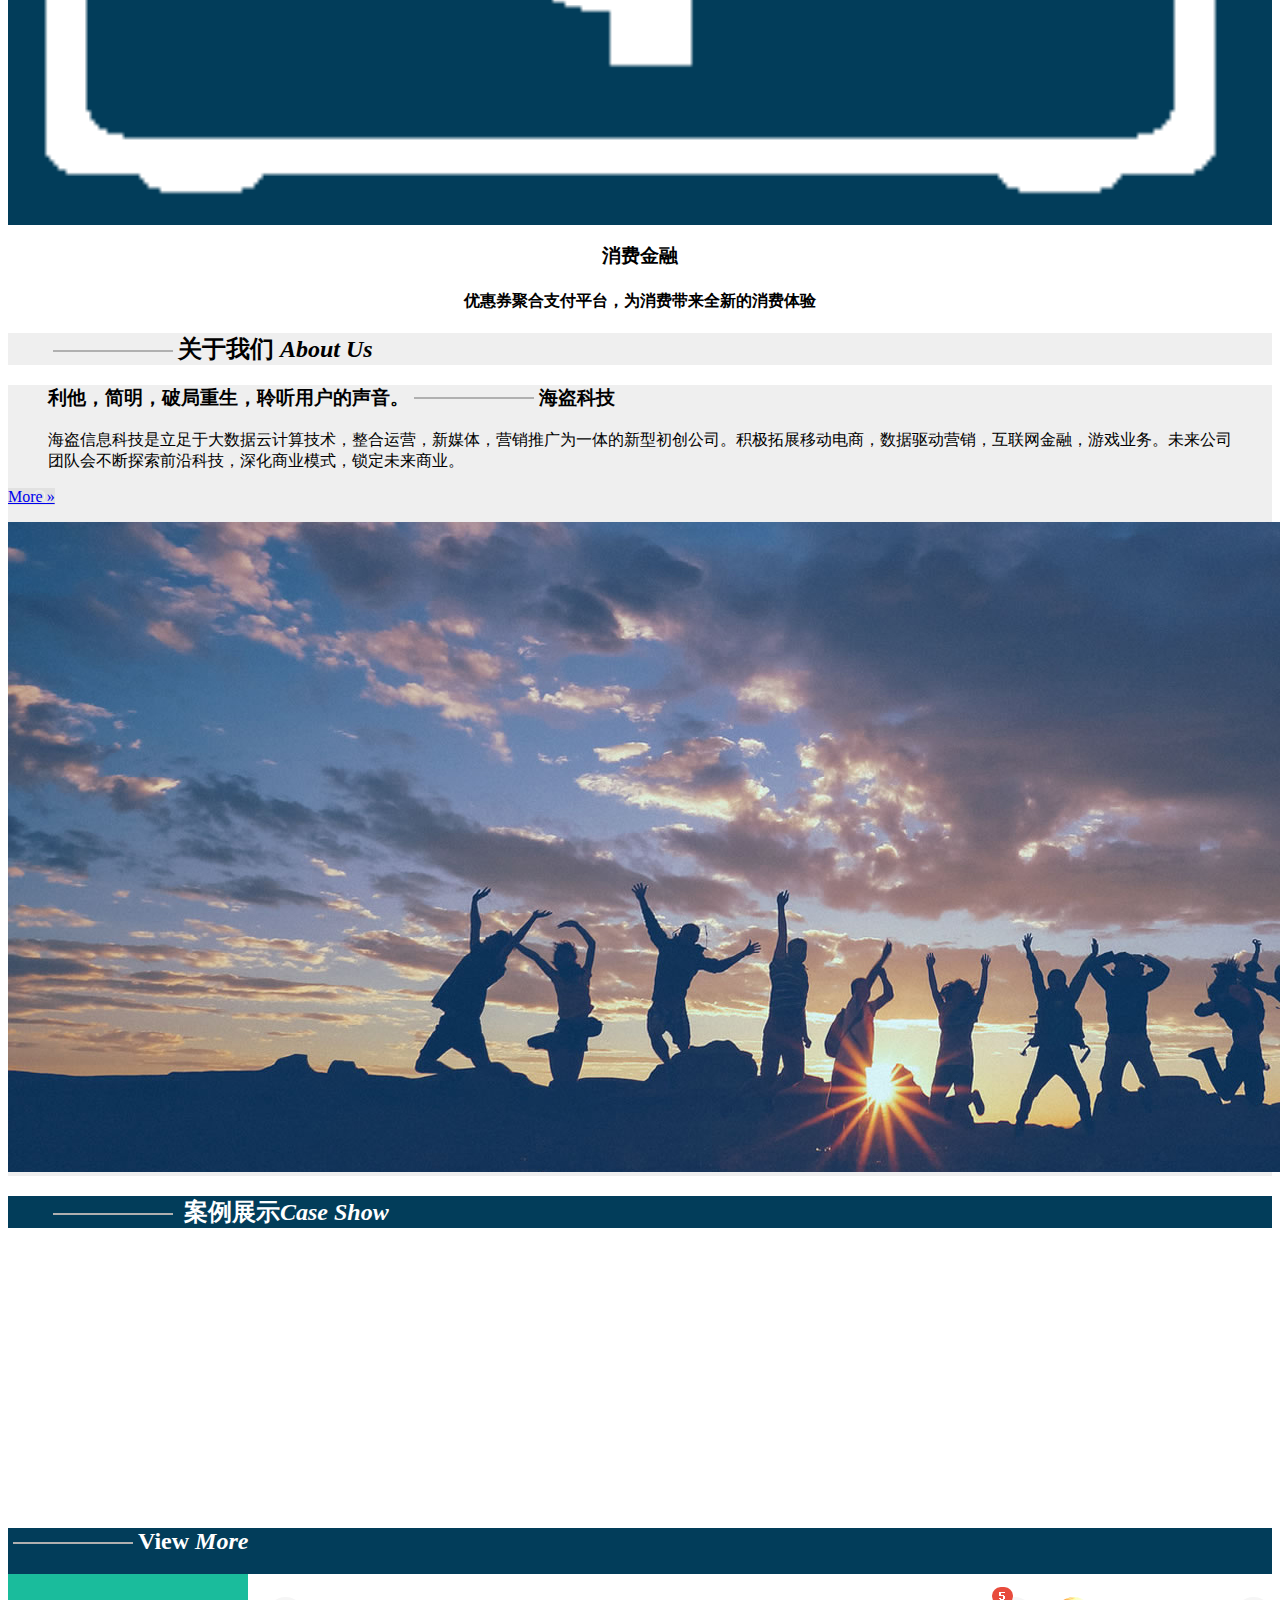
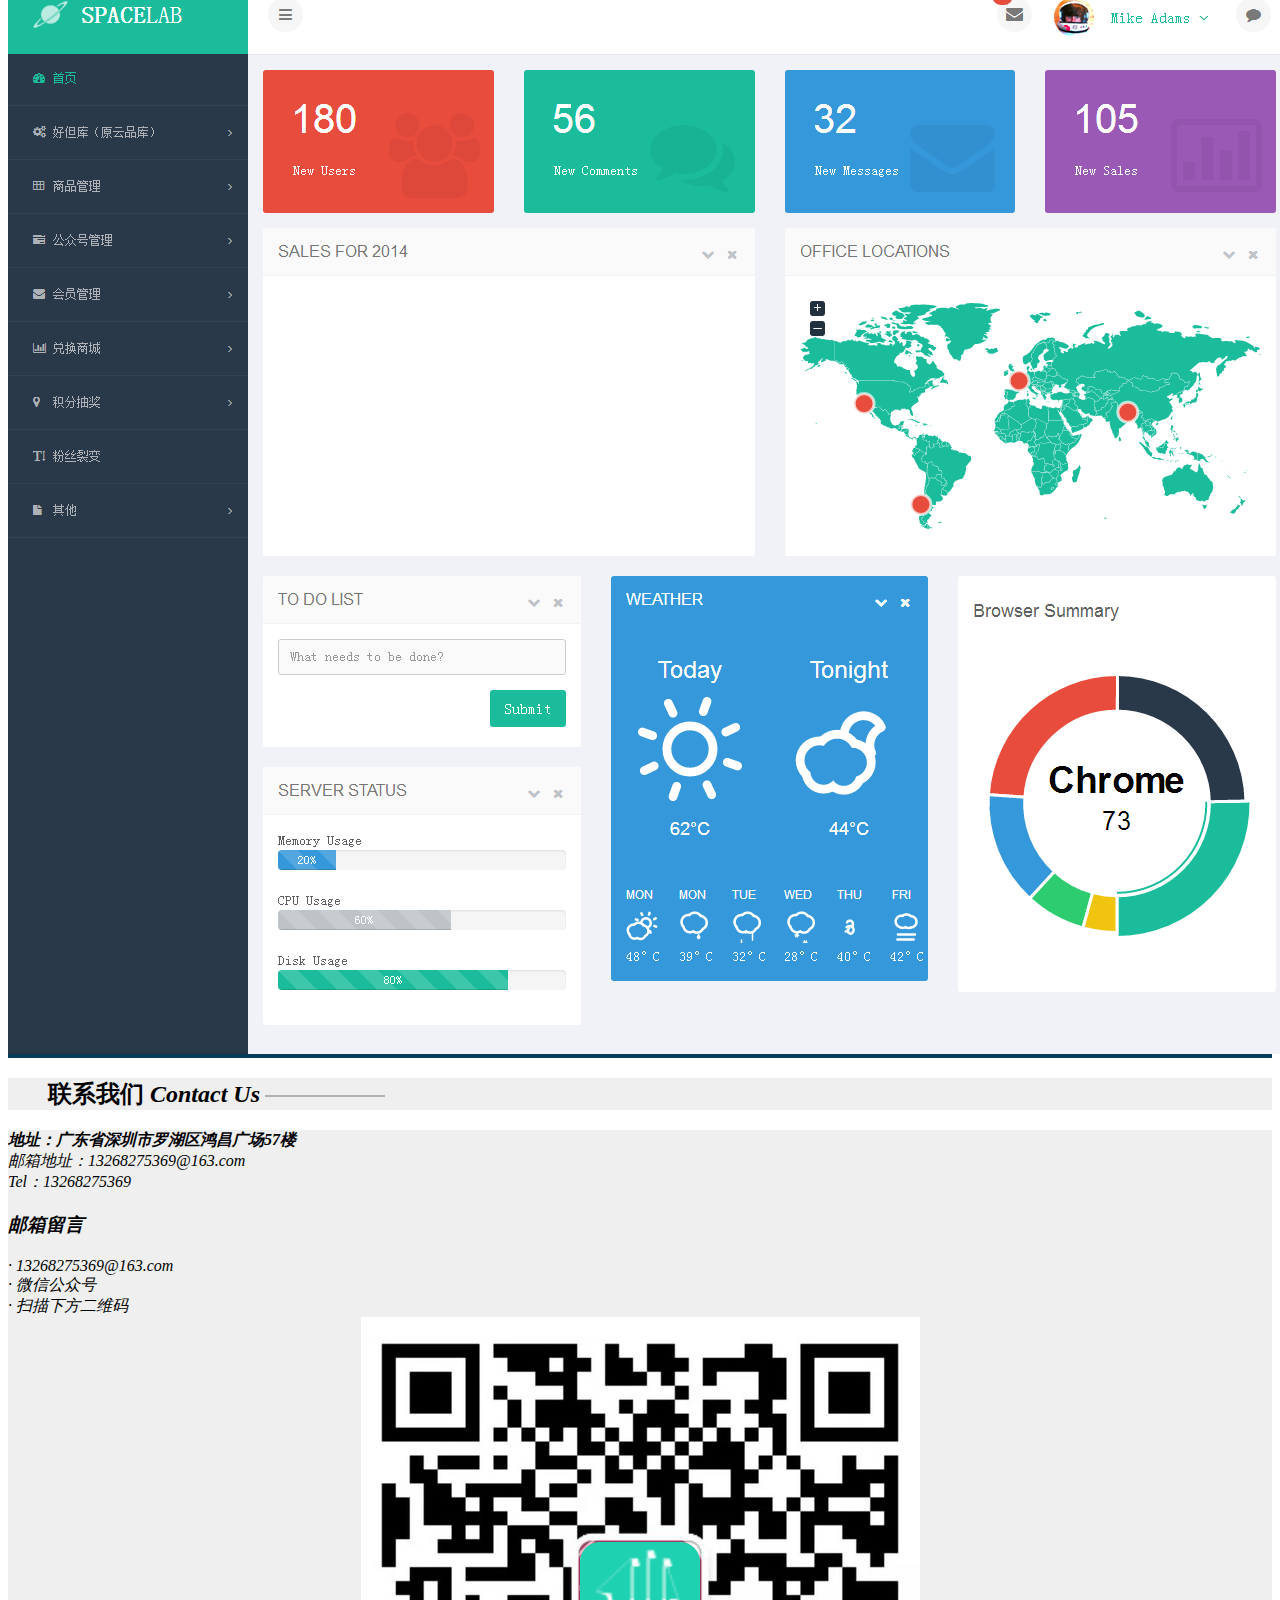
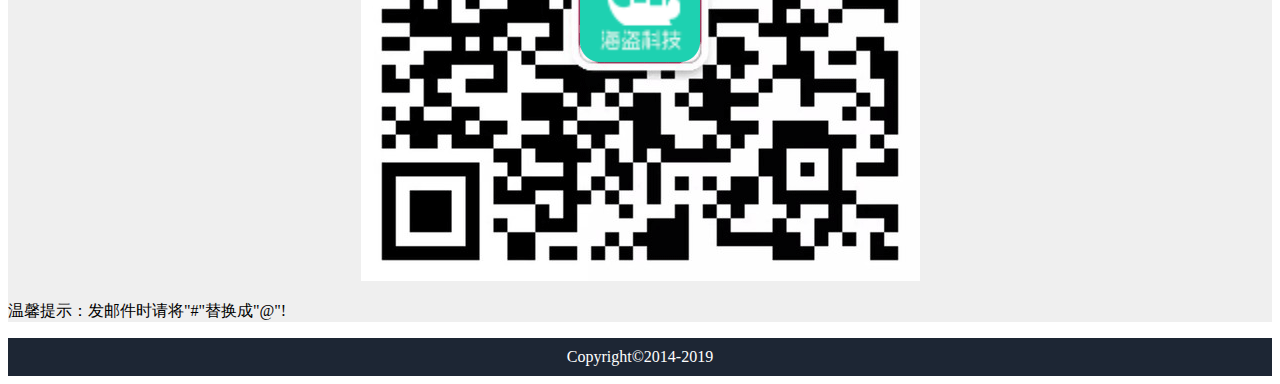
==== commit 9e5fb748: "dev" ====
--- a/index.html
+++ b/index.html
@@ -12,11 +12,16 @@
         <link href="http://cdn.static.runoob.com/libs/bootstrap/3.3.7/css/bootstrap.min.css" rel="stylesheet">
 	    <!-- HTML5 Shim 和 Respond.js 用于让 IE8 支持 HTML5元素和媒体查询 -->
 	    <link rel="stylesheet" type="text/css" href="css/style.min.css"/>
+	    <!--[if lt IE 9]>
+	    <script src="http://cdn.bootcss.com/html5shiv/r29/html5.min.js">
+	    <![endif]-->
 	</head>
 	<body>
-	<div class="container" style="background: #ffffff;font-family: '微软雅黑';">
-	<!--头部设置开始(header start)-->
-		<header class="header">
+	<div class="container" style="background: #ffffff;font-family: '微软雅黑';width: 100%;">
+	<div class="row clearfix">
+		<div class="col-md-12 column">
+		<!--头部设置开始(header start)-->
+		<header class="header col-md-12 column">
 			<a href="index.html"><div class="logo"></div></a>
 			<ul class="popularize">
 				<li class="qq">
@@ -33,16 +38,14 @@
 				</li>
 			</ul>
 		</header>
+		</div>
 	<!--头部设置结束(header end)-->
-	<div class="row clearfix">
-		<div class="col-md-12 column">
-		</div>
 	</div>
 	<div class="row clearfix">
 		<div class="col-md-12 column">
 			<nav class="navbar navbar-default navbar-inverse" role="navigation">
 				<div class="navbar-header">
-					 <button type="button" class="navbar-toggle" data-toggle="collapse" data-target="#bs-example-navbar-collapse-1"> <span class="sr-only">Toggle navigation</span><span class="icon-bar"></span><span class="icon-bar"></span><span class="icon-bar"></span></button> 
+					 <button type="button" class="navbar-toggle" data-toggle="collapse" data-target="#bs-example-navbar-collapse-1"> <span class="sr-only">Toggle navigation</span><span class="icon-bar"></span><span class="icon-bar"></span><span class="icon-bar"></span></button>
 				</div>
 				<div class="collapse navbar-collapse" id="bs-example-navbar-collapse-1">
 					<ul class="nav navbar-nav navbar-right">
@@ -83,17 +86,30 @@
 					</div>
 					<div class="item">
 						<img alt="" src="img/139.jpg" />
+						<div class="carousel-caption">
+							<h1>
+								每件大事都是从小事做起，让我们聆听您的声音。
+							</h1>
+						</div>
 					</div>
 					<div class="item">
 						<img alt="" src="img/184.jpg" />
+						<div class="carousel-caption">
+							<h1>
+								每件大事都是从小事做起，让我们聆听您的声音。
+							</h1>
+						</div>
 					</div>
 				</div><a class="left carousel-control" href="#carousel-315881" data-slide="prev"><span class="glyphicon glyphicon-chevron-left"></span></a> <a class="right carousel-control" href="#carousel-315881" data-slide="next"><span class="glyphicon glyphicon-chevron-right"></span></a>
 			</div>
-			<blockquote>
-				<h1>
-					主要业务
-				</h1> <h2><small>Primary<cite>Service</cite></small></h2>
-			</blockquote>
+		</div>
+	</div>
+	<div class="row clearfix">
+		<blockquote>
+				<h2>主要业务 <small><cite>PrimaryService</cite></small> </h2>
+		</blockquote>
+		<div class="col-md-1 column"></div>
+		<div class="col-md-10 column">
 			<div class="row">
 				<div class="col-md-4">
 					<div class="thumbnail">
@@ -147,63 +163,66 @@
 				</div>
 			</div>
 		</div>
-	</div>
-	<div class="row clearfix aboutUs">
-		<div class="col-md-6 column">
-			<h2>
-				利他，简明，破局重生，聆听用户的声音。
-			</h2>
-			<blockquote>
-				<h2><small>海盗科技</small></h2>
-			</blockquote>
-			<p>
+		<div class="col-md-1 column"></div>
+	</div>
+	<div class="row clearfix aboutUs">
+		<blockquote class="pull-right">
+				<h2><small>关于我们  <cite>About Us</cite></small></h2>
+			</blockquote>
+	</div>
+	<div class="row clearfix aboutUs">
+		<div class="col-md-1 column"></div>
+		<div class="col-md-5 column">
+			<blockquote class="pull-right ">
+				<h3>利他，简明，破局重生，聆听用户的声音。<small>海盗科技</small></h3>
+				<p class="haiDao">
 				海盗信息科技是立足于大数据云计算技术，整合运营，新媒体，营销推广为一体的新型初创公司。积极拓展移动电商，数据驱动营销，互联网金融，游戏业务。未来公司团队会不断探索前沿科技，深化商业模式，锁定未来商业。
-			</p>
+			    </p>
+			</blockquote>
 			<p>
 				 <a class="btn" href="#">More »</a>
 			</p>
 		</div>
-		<div class="col-md-6 column">
-			<blockquote>
-				<h1>
-					关于我们 
-				</h1><h2> <small>About <cite>Us</cite></small></h2>
-			</blockquote>
+		<div class="col-md-1 column"></div>
+		<div class="col-md-5 column">
 			<div class="row">
 					<div class="thumbnail">
 						<img alt="300x200" src="img/6.jpg" />
 					</div>
 			</div>
 		</div>
+	</div>
+	<div class="row clearfix caseShow">
+		<blockquote class="pull-right white">
+				<h2><small class="white"> 案例展示<cite>Case Show</cite></small></h2>
+			</blockquote>
 	</div>
 	<div class="row clearfix caseShow">
 		<div class="col-md-6 column">
-			<blockquote>
-				<h2><small>View <cite>More</cite></small></h2>
-			</blockquote>
-		</div>
-		<div class="col-md-6 column">
-			<blockquote class="pull-right">
-				<h1>
-					 案例展示
-				</h1> <h2><small>Case <cite>Show</cite></small></h2>
-			</blockquote>
-			<div class="row">
-					<div class="thumbnail">
+			<blockquote class="pull-right" style="margin: 300px 0 0 auto;">
+				<h2><small class="white">View <cite>More</cite></small></h2>
+			</blockquote>
+		</div>
+		<div class="col-md-6 column ">
+			<div class="row">
+					<div class="thumbnail caseShow">
 						<img alt="300x200" src="img/caseSlider.png" />
 					</div>
 			</div>
 		</div>
 	</div>
 	<div class="row clearfix aboutUs">
-		<div class="col-md-4 column">
-			<blockquote>
-				<h1>
-					联系我们 
-				</h1> <h2><small>Contact<cite> Us</cite></small></h2>
-			</blockquote> <address> <strong>地址：广东省深圳市罗湖区鸿昌广场57楼</strong><br />邮箱地址：13268275369@163.com<br /> Tel：13268275369<br /> </address>
-		</div>
-		<div class="col-md-4 column">
+		<blockquote>
+				<h2>联系我们 <small><cite>Contact Us</cite></small> </h2>
+	    </blockquote>
+	</div>
+	<div class="row clearfix aboutUs">
+		<div class="col-md-1 column">
+		</div>
+		<div class="col-md-5 column">
+			 <address> <strong>地址：广东省深圳市罗湖区鸿昌广场57楼</strong><br />邮箱地址：13268275369@163.com<br /> Tel：13268275369<br /> </address>
+		</div>
+		<div class="col-md-2 column">
 		</div>
 		<div class="col-md-4 column">
 			 <address><h3>邮箱留言</h3><abbr>·</abbr> 13268275369@163.com<br /><abbr>·</abbr> 微信公众号<br /><abbr>·</abbr> 扫描下方二维码</address>
@@ -221,11 +240,11 @@
 	</div>
 	<!--尾部开始(footer start)-->
 	<div class="row clearfix">
-		<footer class="footer">Copyright&copy;</footer>
+		<footer class="footer">Copyright&copy;2014-2019</footer>
 	</div>
 	<!--尾部结束(footer end)-->
 </div>
-		
+
 	</body>
 	<script type="text/javascript" src="https://cdn.staticfile.org/jquery/3.1.1/jquery.min.js"></script>
 	<!--[if lt IE 9]>
@@ -233,7 +252,5 @@
 	    <script src="https://oss.maxcdn.com/libs/respond.js/1.3.0/respond.min.js"></script>
 	<![endif]-->
 	<script src="http://cdn.static.runoob.com/libs/bootstrap/3.3.7/js/bootstrap.min.js"></script>
-	<script type="text/javascript">
-		console.log($("html"))
-	</script>
+
 </html>
--- a/css/style.min.css
+++ b/css/style.min.css
@@ -1 +1,210 @@
-@font-face{font-family:"方正综艺简体";src:url("../fonts/方正综艺简体.ttf");src:url("../fonts/方正综艺简体.ttf") format("truetype");font-weight:normal;font-style:normal}body{-webkit-font-smoothing:antialiased}.carousel-indicators li{border:1px solid #1ed3af;width:0.5rem;height:0.5rem;background:#1ED3AF;border-radius:2px}.carousel-indicators .active{height:0.5rem;width:2rem;background:#1ED3AF}.carousel-inner .item>img{width:100%;height:25%}blockquote{border:none}.blockquote-reverse,blockquote.pull-right{border:none}.blockquote-reverse .small:after,.blockquote-reverse footer:after,.blockquote-reverse small:after,blockquote.pull-right .small:after,blockquote.pull-right footer:after,blockquote.pull-right small:after{}.imger1{width:100%;padding-bottom:75%;background:url("../img/icon.png") no-repeat center #1ED3AF}.imger2{width:100%;padding-bottom:75%;background:url("../img/icon.png") no-repeat center #E1E1E1}.imger3{width:100%;padding-bottom:75%;background:url("../img/icon.png") no-repeat center #023D5A}.header{height:2.5rem;background:#023D5A}.popularize{width:130px;display:-webkit-box;display:-moz-box;display:-ms-flexbox;display:-webkit-flex;display:flex;height:2.5rem;margin-left:70%}.popularize>li{display:inline-block;-webkit-box-flex:1;-moz-box-flex:1;width:20%;-webkit-flex:1;-ms-flex:1;flex:1;height:2.5rem}.qq{background:url("../img/share.gif") no-repeat -2px}.weiXin{background:url("../img/share.gif") no-repeat -27px}.weiBo{background:url("../img/share.gif") no-repeat -52px}.tenXunWeiBo{background:url("../img/share.gif") no-repeat -77px}.popularize>li>.erWeiMa{position:absolute;top:3.5rem;z-index:100;opacity:0;width:0;height:0;transition:all 1s ease-in-out;-moz-transition:all 1s ease-in-out;-ms-transition:all 1s ease-in-out;-webkit-transition:all 1s ease-in-out}.popularize>li:hover>.erWeiMa{width:5.75rem;height:5.75rem;opacity:1}.logo{position:absolute;left:20.60%;top:0;width:3.8125rem;height:3.6875rem;background:url("../img/logo.gif") no-repeat center #1ED3AF;z-index:10000}.erWeiMa{width:6.75rem;height:6.75rem;margin:0.875rem 0 0;background:url("../img/erweima.png") no-repeat center;background-size:100% 100%}.footer{height:2.375rem;text-align:center;line-height:2.375rem;background:#1d2634;color:#FFFFFF}.navbar{background:#efefef;border-radius:0;border:none;margin-bottom:2px}.carousel-caption{font-family:"方正综艺简体";-webkit-font-smoothing:antialiased;margin-bottom:200px}.aboutUs{background:#EFEFEF}.caseShow{background:#023D5A}small{font-size:100%}.footer{width:100%}.navbar-inverse .navbar-nav>li>a:focus,.navbar-inverse .navbar-nav>li>a:hover{color:#023D5A}.btn{background:url("../img/search.gif") no-repeat right #e1e1e1}.thumbnail{text-align:center}+@font-face {
+  font-family: "方正综艺简体";
+  src:url("../fonts/方正综艺简体.ttf");
+  src:url("../fonts/方正综艺简体.ttf") format("truetype");
+  font-weight: normal;
+  font-style: normal;
+}
+body{
+	-webkit-font-smoothing: antialiased;
+}
+.carousel-indicators li{
+	border: 1px solid #1ed3af;
+	width: 0.5rem;
+	height: 0.5rem;
+	background: #1ED3AF;
+	border-radius: 2px;
+}
+.carousel-indicators .active{
+	height: 0.5rem;
+	width:2rem;
+	background: #1ED3AF;
+}
+.carousel-inner .item>img{
+	width: 100%;
+	height: 25%;
+}
+blockquote{
+	border:none ;
+}
+.blockquote-reverse, blockquote.pull-right{
+   border: none;
+}
+.imger1{
+	width: 100%;
+	padding-bottom: 75%;
+	background: url(../img/icon_07.png) no-repeat center  #1ED3AF;
+	background-size: 98% 98%;
+}
+.imger2{
+	width: 100%;
+	padding-bottom: 75%;
+	background: url(../img/icon_03.png) no-repeat center #E1E1E1;
+	background-size: 98% 98%;
+}
+.imger3{
+	width: 100%;
+	padding-bottom: 75%;
+	background: url(../img/icon_01_03.png) no-repeat center #023D5A;
+	background-size: 98% 98%;
+}
+/*头部部分css样式*/
+	.header{
+		width: 100%;
+		height: 2.5rem;
+		background:#023D5A;
+	}
+.popularize{
+	width:130px ;
+	display: -webkit-box;      /* OLD - iOS 6-, Safari 3.1-6 */
+	  display: -moz-box;         /* OLD - Firefox 19- (buggy but mostly works) */
+	  display: -ms-flexbox;      /* TWEENER - IE 10 */
+	  display: -webkit-flex;     /* NEW - Chrome */
+	  display: flex;
+	  height:2.5rem ;
+	  margin-left:70%; 
+	}
+.popularize>li{
+	display: inline-block;
+	-webkit-box-flex: 1;      /* OLD - iOS 6-, Safari 3.1-6 */
+	  -moz-box-flex: 1;         /* OLD - Firefox 19- */
+	  width: 20%;               /* For old syntax, otherwise collapses. */
+	  -webkit-flex: 1;          /* Chrome */
+	  -ms-flex: 1;              /* IE 10 */
+	  flex: 1;
+	  height:2.5rem ; 
+	}
+	.qq{background:url(../img/share.gif) no-repeat -2px;}
+	.weiXin{background:url(../img/share.gif) no-repeat -27px ;}
+	.weiBo{background:url(../img/share.gif) no-repeat -52px ;}
+	.tenXunWeiBo{background:url(../img/share.gif) no-repeat -77px;}
+	.popularize>li>.erWeiMa{
+		position: absolute;
+		top:3.5rem;
+		z-index: 100;
+		opacity: 0;
+		width: 0rem;
+		height: 0rem;
+		transition: all 1s ease-in-out; 
+		-moz-transition: all 1s ease-in-out;
+		-ms-transition: all 1s ease-in-out;
+		-webkit-transition: all 1s ease-in-out;
+	}
+	.popularize>li:hover>.erWeiMa{
+		width: 5.75rem;
+    height: 5.75rem;
+    opacity: 1;
+	}
+	
+/*logo位置*/
+    .logo{
+    	position: absolute;
+    	left: 20.60%;
+    	top: 0rem;
+    	width: 3.8125rem;
+    	height: 3.6875rem;
+    	background:url(../img/logo.gif) no-repeat center #1ED3AF;
+    	z-index: 10000;
+    }
+.erWeiMa{
+    	width: 6.75rem;
+    	height: 6.75rem;
+    	margin: 0.875rem 0 0 0 ;
+    	background: url(../img/erweima.png) no-repeat center;
+    	background-size: 100% 100%;
+    }
+.footer{
+    	height: 2.375rem;
+    	text-align: center;
+    	line-height: 2.375rem;
+    	background: #1d2634;
+    	color:#FFFFFF;
+    }
+.navbar{
+	background:#efefef;
+	border-radius: 0px;
+	border: none;
+	margin-bottom:2px;
+}
+.carousel-caption{
+	font-family: "方正综艺简体";
+	-webkit-font-smoothing: antialiased;
+	margin-bottom:12.5rem;
+}
+.aboutUs{
+	background: #EFEFEF;
+}
+.caseShow{
+	background: #023D5A;
+}
+small{
+	font-size:100%;
+}
+.footer{width: 100%;}
+.navbar-inverse .navbar-nav>li>a:focus, .navbar-inverse .navbar-nav>li>a:hover {
+	color: #023D5A;
+}
+.btn{
+	background: url(../img/search.gif) no-repeat right #e1e1e1;
+}
+.thumbnail{
+	text-align: center;
+}
+
+blockquote small{display: inline-block;}
+.thumbnail{
+	border: none;
+}
+
+blockquote small:after {
+    content: '';
+    display: inline-block;
+    width: 120px;
+    height: 2px;
+    background: #b0b0b0;
+    margin: 5px;
+}
+ blockquote small:before {
+    content: '';
+}
+blockquote.pull-right small:before {
+    content: '';
+    display: inline-block;
+    width: 120px;
+    height: 2px;
+    background: #b0b0b0;
+    margin: 5px;
+}
+blockquote.pull-right small:after{
+    content: '';
+    display: none;
+}
+.black{
+	color: #000000;
+}
+.white{
+	color: #FFFFFF;
+}
+.gray{
+	background: #E1E1E1;
+}
+.glyphicon-minus:before{
+	  font-size: 40px;
+}
+@media only screen and (min-width:0px) and (max-width: 480px) {
+	    .thumbnail p{
+	    	display: none;
+	    }
+	    p.haiDao{
+	    	display: none;
+	    }
+	    .header{
+	    	display: none;
+	    }
+	    .glyphicon-chevron-right:before{
+	    	display: none;
+	    }
+	    .glyphicon-chevron-left:before{
+	    	display: none;
+	    }
+}